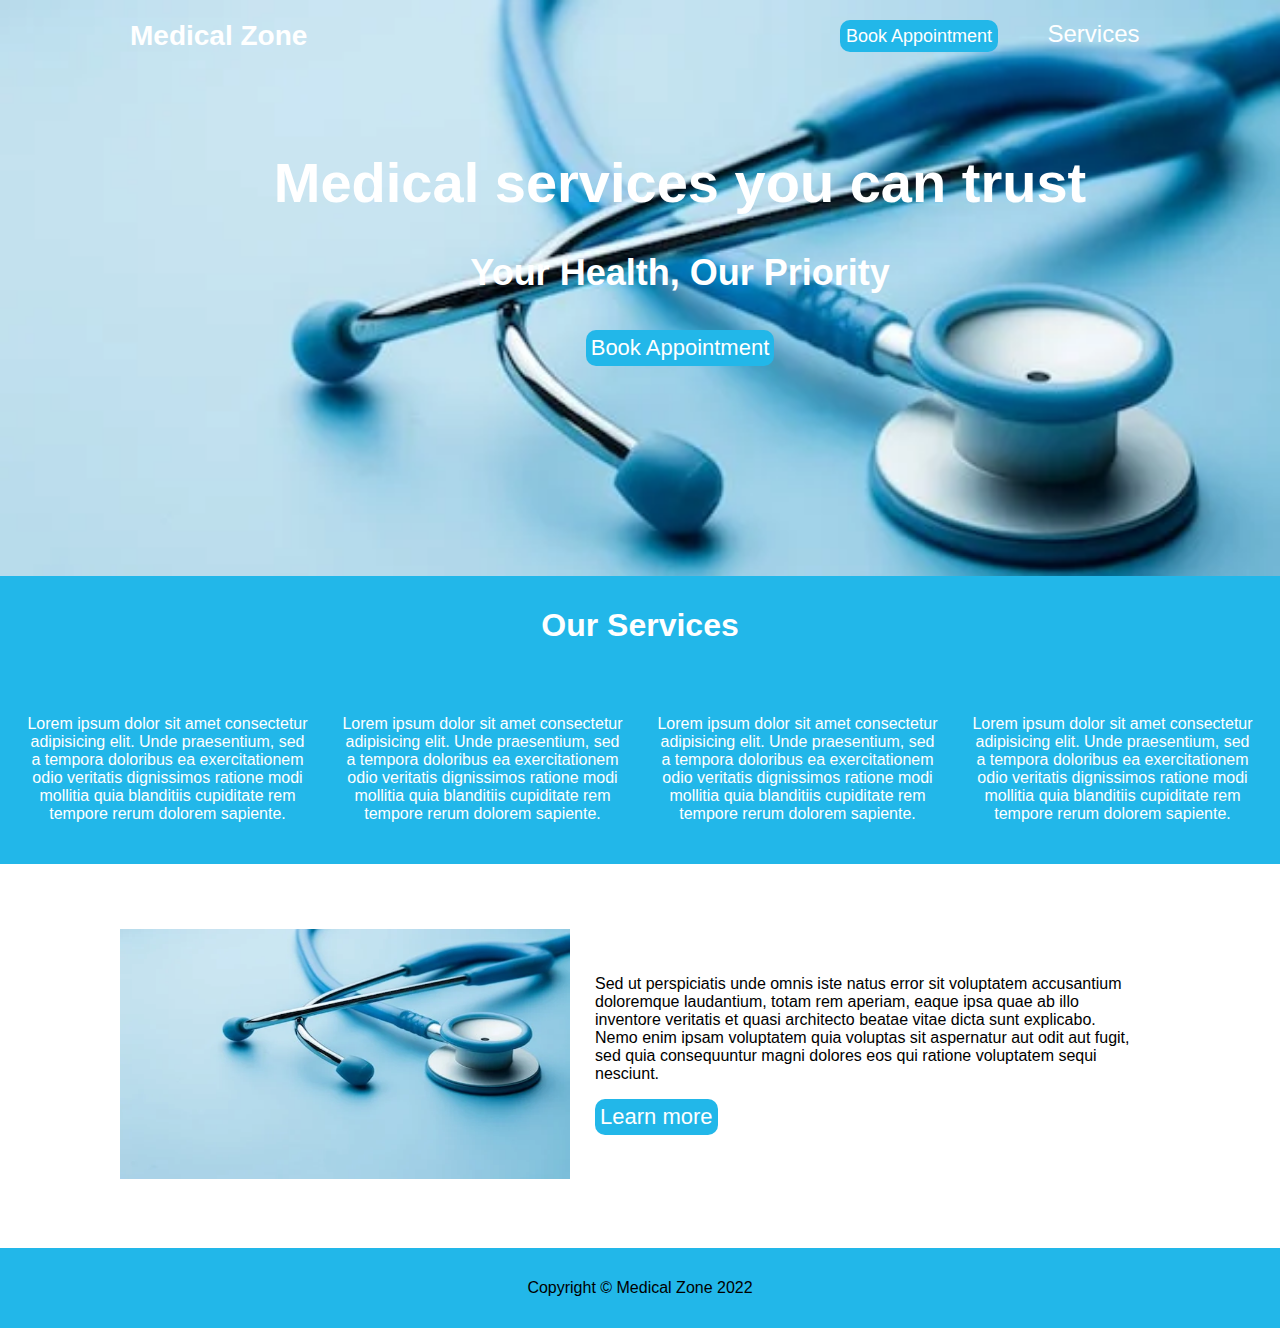
==== Medical Zone/index.html @ 302a518e "redesigned the ui" ====
<!DOCTYPE html>
<html lang="en">
<head>
    <meta charset="UTF-8">
    <meta http-equiv="X-UA-Compatible" content="IE=edge">
    <meta name="viewport" content="width=device-width, initial-scale=1.0">
    <link rel="stylesheet" href="./css/main.css">
    <link href="https://fonts.googleapis.com/css2?family=Overpass:wght@700&family=Poppins&display=swap" rel="stylesheet"><link rel="stylesheet" href="https://cdnjs.cloudflare.com/ajax/libs/font-awesome/6.1.1/css/all.min.css" integrity="sha512-KfkfwYDsLkIlwQp6LFnl8zNdLGxu9YAA1QvwINks4PhcElQSvqcyVLLD9aMhXd13uQjoXtEKNosOWaZqXgel0g==" crossorigin="anonymous" referrerpolicy="no-referrer" />
    <title>Medical Zone | Welcome</title>
</head>
<body>
    <div class="container">
        <nav class="navbar">
            <div class="header-logo"> <a href="">Medical Zone</a></div>
            <div class="header-link"> <button><a href="">Book Appointment</a></button></div>
            <div class="header-link"><a href="">Services</a></div>
        </nav>

        <div class="hero-section">
            <h1>Medical services you can trust</h1>
            <p>Your Health, Our Priority</p>
            <button>Book Appointment</button>
        </div>
    </div>

    <div class="services">
        <h1>Our Services</h1>
        <div class="service-container">
            <div id="stethoscope">
                <i class="fa fa-stethoscope fa-4x" aria-hidden="true"> </i>
                <p>Lorem ipsum dolor sit amet consectetur adipisicing elit. Unde praesentium, sed a tempora doloribus ea exercitationem odio veritatis dignissimos ratione modi mollitia quia blanditiis cupiditate rem tempore rerum dolorem sapiente.</p>
            </div>

            <div id="heartbeat">
                <i class="fa fa-heartbeat fa-4x" aria-hidden="true"></i>
                <p>Lorem ipsum dolor sit amet consectetur adipisicing elit. Unde praesentium, sed a tempora doloribus ea exercitationem odio veritatis dignissimos ratione modi mollitia quia blanditiis cupiditate rem tempore rerum dolorem sapiente.</p>
            </div>

            <div id="medkit">
                <i class="fa fa-medkit fa-4x" aria-hidden="true"></i>
                <p>Lorem ipsum dolor sit amet consectetur adipisicing elit. Unde praesentium, sed a tempora doloribus ea exercitationem odio veritatis dignissimos ratione modi mollitia quia blanditiis cupiditate rem tempore rerum dolorem sapiente.</p>
            </div>

            <div id="user"> 
                <i class="fa fa-user-md fa-4x" aria-hidden="true"></i>
                <p>Lorem ipsum dolor sit amet consectetur adipisicing elit. Unde praesentium, sed a tempora doloribus ea exercitationem odio veritatis dignissimos ratione modi mollitia quia blanditiis cupiditate rem tempore rerum dolorem sapiente.</p>
            </div>
        </div>
    </div>

    <div class="about">
        <div class="about-section">
            <div id="about-image">
                <img src="./images/cover.jpg" alt="image not available">
            </div>
            <div class="about-logo">
                <p>Sed ut perspiciatis unde omnis iste natus error sit voluptatem accusantium doloremque laudantium, totam rem aperiam, eaque ipsa quae ab illo inventore veritatis et quasi architecto beatae vitae dicta sunt explicabo. Nemo enim ipsam voluptatem quia voluptas sit aspernatur aut odit aut fugit, sed quia consequuntur magni dolores eos qui ratione voluptatem sequi nesciunt. </p>
                <button>Learn more</button>
            </div>
        </div>
    </div>

    <footer>
        <p>Copyright &#169; Medical Zone 2022</p>
    </footer>
</body>
</html>
---- Medical Zone/css/main.css ----
body{
    font-family: 'Roboto', sans-serif;
    margin:0;
    background-color: rgb(34, 183, 233);
}

.container{
    padding: 0 20px 150px 100px;
    margin:0;
    background-image: url("../images/cover.jpg");
    background-size:cover;
}

.navbar, .header-link, .header-logo{
    display:flex;
    flex-direction: row;
    padding:10px 5px 0 15px;
}

.header-logo{
    flex:2;
    font-weight: bold;
    font-size: 28px;
    text-align: left;
}

.header-link{
    flex:0.6;
    text-align:right;
    font-size: 24px;
}

.header-link button{
    background-color: rgb(34, 183, 233);
    border-radius: 10px;
    border-style: none;
    margin-left:15px;
    font-size: 18px;
}

.header-link button:hover{
    background-color: white;
}

.header-logo a, .header-link a{
    text-decoration: none;
    color:white;
}

/* Hero Section */
.hero-section{
    text-align: center;
    padding:60px;
}

.hero-section h1{
    font-size: 56px;
    color:white;
}

.hero-section p{
    font-size:36px;
    color:white;
    font-weight: bold;
}

.hero-section button{
    background-color: rgb(34, 183, 233);
    border-style: none;
    border-radius: 10px;
    font-size:22px;
    color:white;
    padding:5px;
}

.hero-section button:hover{
    background-color: white;
    color:rgb(34, 183, 233);
}

/* Services */
.services{
    padding:10px;
    color:white;
}
.services h1{
    text-align: center;
}

.service-container{
    display: flex;
}

#stethoscope i, #heartbeat i, #medkit i, #user i{
    text-align: center;
    padding-left:120px;
    margin: 10px;
    color:black;
}

#stethoscope p, #heartbeat p, #medkit p, #user p{
    text-align: center;
}

#stethoscope, #heartbeat, #medkit, #user{
    padding: 15px;
}

/* About Section */
.about-section{
    display: flex;
    background-color: white;
    padding: 35px 120px;
}

.about .about-section #about-image img{
    padding: 30px 0;
    width: 450px;
    height: 250px;
}

.about .about-section .about-logo{
    padding: 60px 25px;
    text-justify: newspaper;
}

.about-logo button{
    background-color: rgb(34, 183, 233);
    border-style: none;
    border-radius: 10px;
    font-size:22px;
    color:white;
    padding:5px;
}

.about-logo button:hover{
    background-color: black;
    color:rgb(34, 183, 233);
}

footer{
    padding:15px;
}

footer p{
    text-align: center;
}
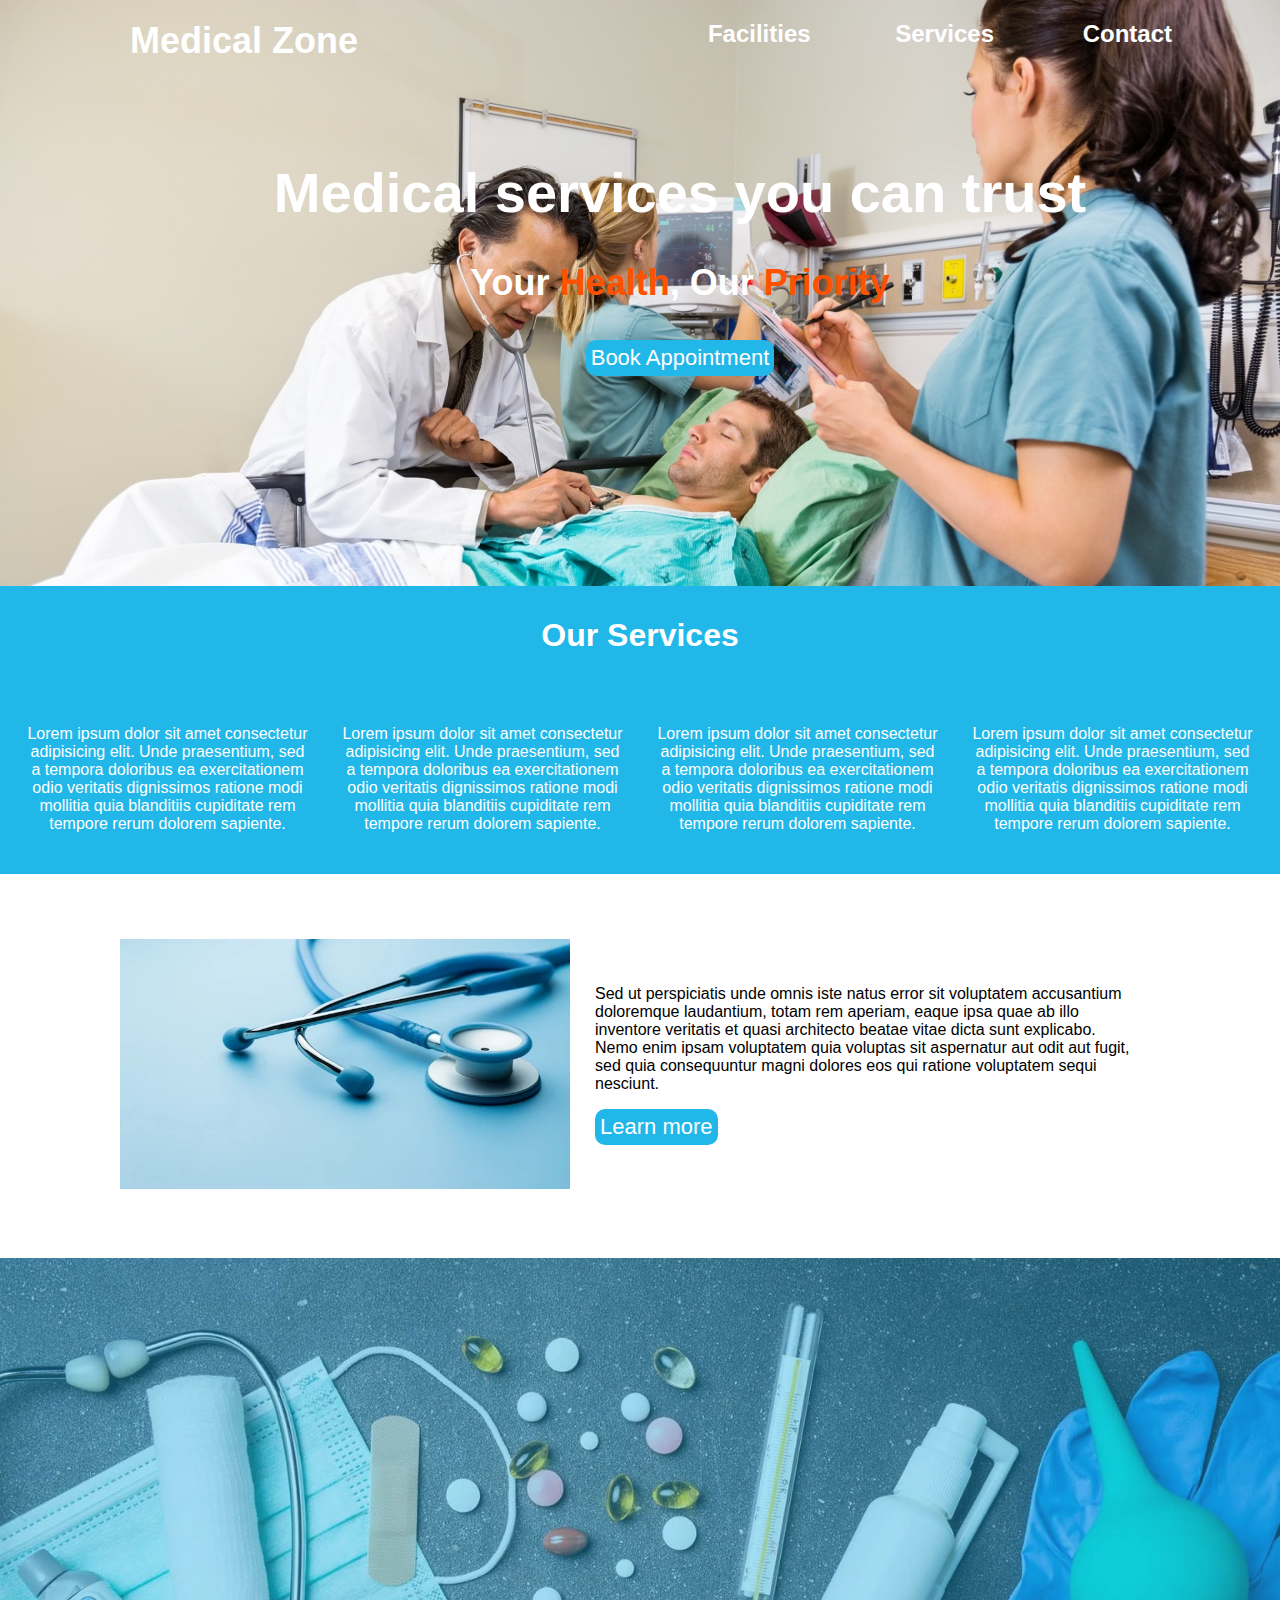
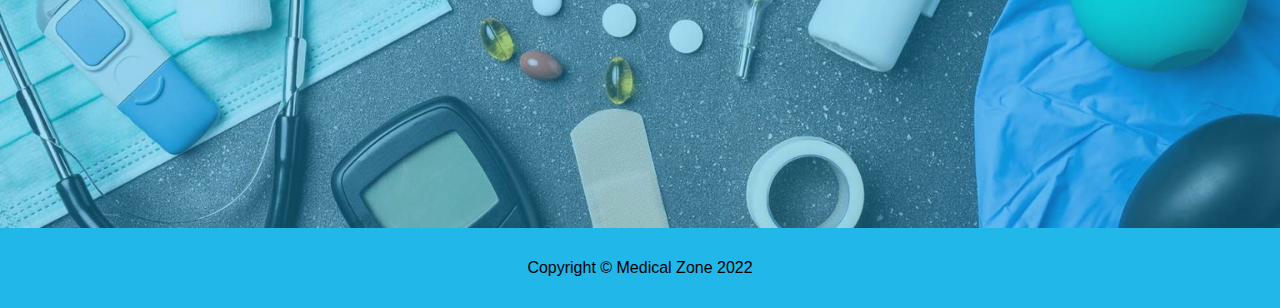
==== commit 4b5fc27a: "working on the appointment form" ====
--- a/Medical Zone/index.html
+++ b/Medical Zone/index.html
@@ -11,14 +11,15 @@
 <body>
     <div class="container">
         <nav class="navbar">
-            <div class="header-logo"> <a href="">Medical Zone</a></div>
-            <div class="header-link"> <button><a href="">Book Appointment</a></button></div>
+            <div class="header-logo"><a href="">Medical Zone</a></div>
+            <div class="header-link"><a href="">Facilities</a> </div>
             <div class="header-link"><a href="">Services</a></div>
+            <div class="header-link"><a href="">Contact</a></div>
         </nav>
 
         <div class="hero-section">
             <h1>Medical services you can trust</h1>
-            <p>Your Health, Our Priority</p>
+            <p>Your <span>Health</span>, Our <span>Priority</span></p>
             <button>Book Appointment</button>
         </div>
     </div>
@@ -60,6 +61,74 @@
         </div>
     </div>
 
+    <div class="app-form">
+        <!--<h1>Appointment</h1>
+        <hr>
+        <div class="form-container">
+            <form action="">
+                <div class="form-labels">
+                    <label for="fname">Full name:</label><br>
+                    <input type="text" id="fname" name="fname">
+                </div>
+                
+                <div class="form-labels">
+                    <label for="lname">Gender:</label><br>
+                    <select name="cars" id="gender">
+                        <option value="volvo">Select gender</option>
+                        <option value="saab">Female</option>
+                        <option value="mercedes">Male</option>
+                        <option value="audi">Prefer not to specify</option>
+                    </select>
+                </div>
+                
+                <div class="form-labels">
+                    <label for="">Mobile number:</label><br>
+                    <input type="text" id="mobile">
+                </div>
+                
+                <div class="form-labels">
+                    <label for="">Email address:</label><br>
+                    <input type="text" id="email">
+                </div>
+                
+                <div class="form-labels">
+                    <label for="">Date of birth:</label><br>
+                    <input type="date" id="date">
+                </div>
+                
+                <div class="form-labels">
+                    <label for="">Address Line 1:</label><br>
+                    <input type="text" id="address1">
+                </div>
+                
+                <div class="form-labels">
+                    <label for="">Address Line 2:</label><br>
+                    <input type="text" id="address2">
+                </div>
+                
+                <div class="form-labels">
+                    <label for="">Suburb</label><br>
+                    <select name="cars" id="suburbs">
+                        <option value="volvo">Select suburb</option>
+                        <option value="saab">Randburg</option>
+                        <option value="mercedes">Midrand</option>
+                        <option value="audi">Johannesburg</option>
+                        <option value="audi">Rosebank</option>
+                    </select>
+                </div>
+                
+                <div class="form-labels">
+                    <label for="">Appointment date:</label><br>
+                    <input type="date"><input type="time">
+                </div>
+                
+                <div class="form-button">
+                    <button type="submit">Submit</button>
+                </div>
+            </form>
+        </div>-->
+    </div>
+
     <footer>
         <p>Copyright &#169; Medical Zone 2022</p>
     </footer>
--- a/Medical Zone/css/main.css
+++ b/Medical Zone/css/main.css
@@ -7,7 +7,9 @@
 .container{
     padding: 0 20px 150px 100px;
     margin:0;
-    background-image: url("../images/cover.jpg");
+    /*background-color: grey;*/
+    background-image: url("../images/3.jpg");
+    /*background-image: linear-gradient(40deg,rgb(83, 83, 83), rgb(31, 33, 34));*/
     background-size:cover;
 }
 
@@ -20,7 +22,7 @@
 .header-logo{
     flex:2;
     font-weight: bold;
-    font-size: 28px;
+    font-size: 36px;
     text-align: left;
 }
 
@@ -28,23 +30,13 @@
     flex:0.6;
     text-align:right;
     font-size: 24px;
-}
-
-.header-link button{
-    background-color: rgb(34, 183, 233);
-    border-radius: 10px;
-    border-style: none;
-    margin-left:15px;
-    font-size: 18px;
-}
-
-.header-link button:hover{
-    background-color: white;
+    padding-right: 10px 2px 0 0;
 }
 
 .header-logo a, .header-link a{
     text-decoration: none;
-    color:white;
+    color: /*rgb(34, 183, 233);*/ white;
+    font-weight: bold;
 }
 
 /* Hero Section */
@@ -53,6 +45,9 @@
     padding:60px;
 }
 
+.hero-section span{
+    color: rgb(255, 81, 0);
+}
 .hero-section h1{
     font-size: 56px;
     color:white;
@@ -138,6 +133,55 @@
     color:rgb(34, 183, 233);
 }
 
+ /* Appointment Form */
+.app-form{
+    background-color: rgb(158, 156, 156);
+    padding: 20px 0 550px 0;
+    background-image: url(../images/tools\ 2.jpg);
+    background-size: cover;
+    opacity: 0.6;
+ }
+
+.app-form h1{
+    text-align: center;
+}
+
+.app-form hr{
+    width: 5%;
+    height:0px;
+    padding-top: 0;
+}
+
+.app-form .form-container{
+    background-color: aliceblue;
+    padding: 50px 250px 100px 250px;
+    margin: 20px 250px;
+    border: 5px;
+    border-radius: 10px;
+}
+
+.form-labels{
+    padding: 10px;
+}
+
+.form-labels label{
+    font-size: 18px;
+    padding: 0 180px;
+    /*padding: 10px 0 10px 0;*/
+}
+
+.form-labels 
+#fname, 
+#gender, 
+#mobile, 
+#email, 
+#address1, 
+#address2, 
+#suburbs{
+    padding-right: 80px;
+    font-size: 18px;
+}
+
 footer{
     padding:15px;
 }
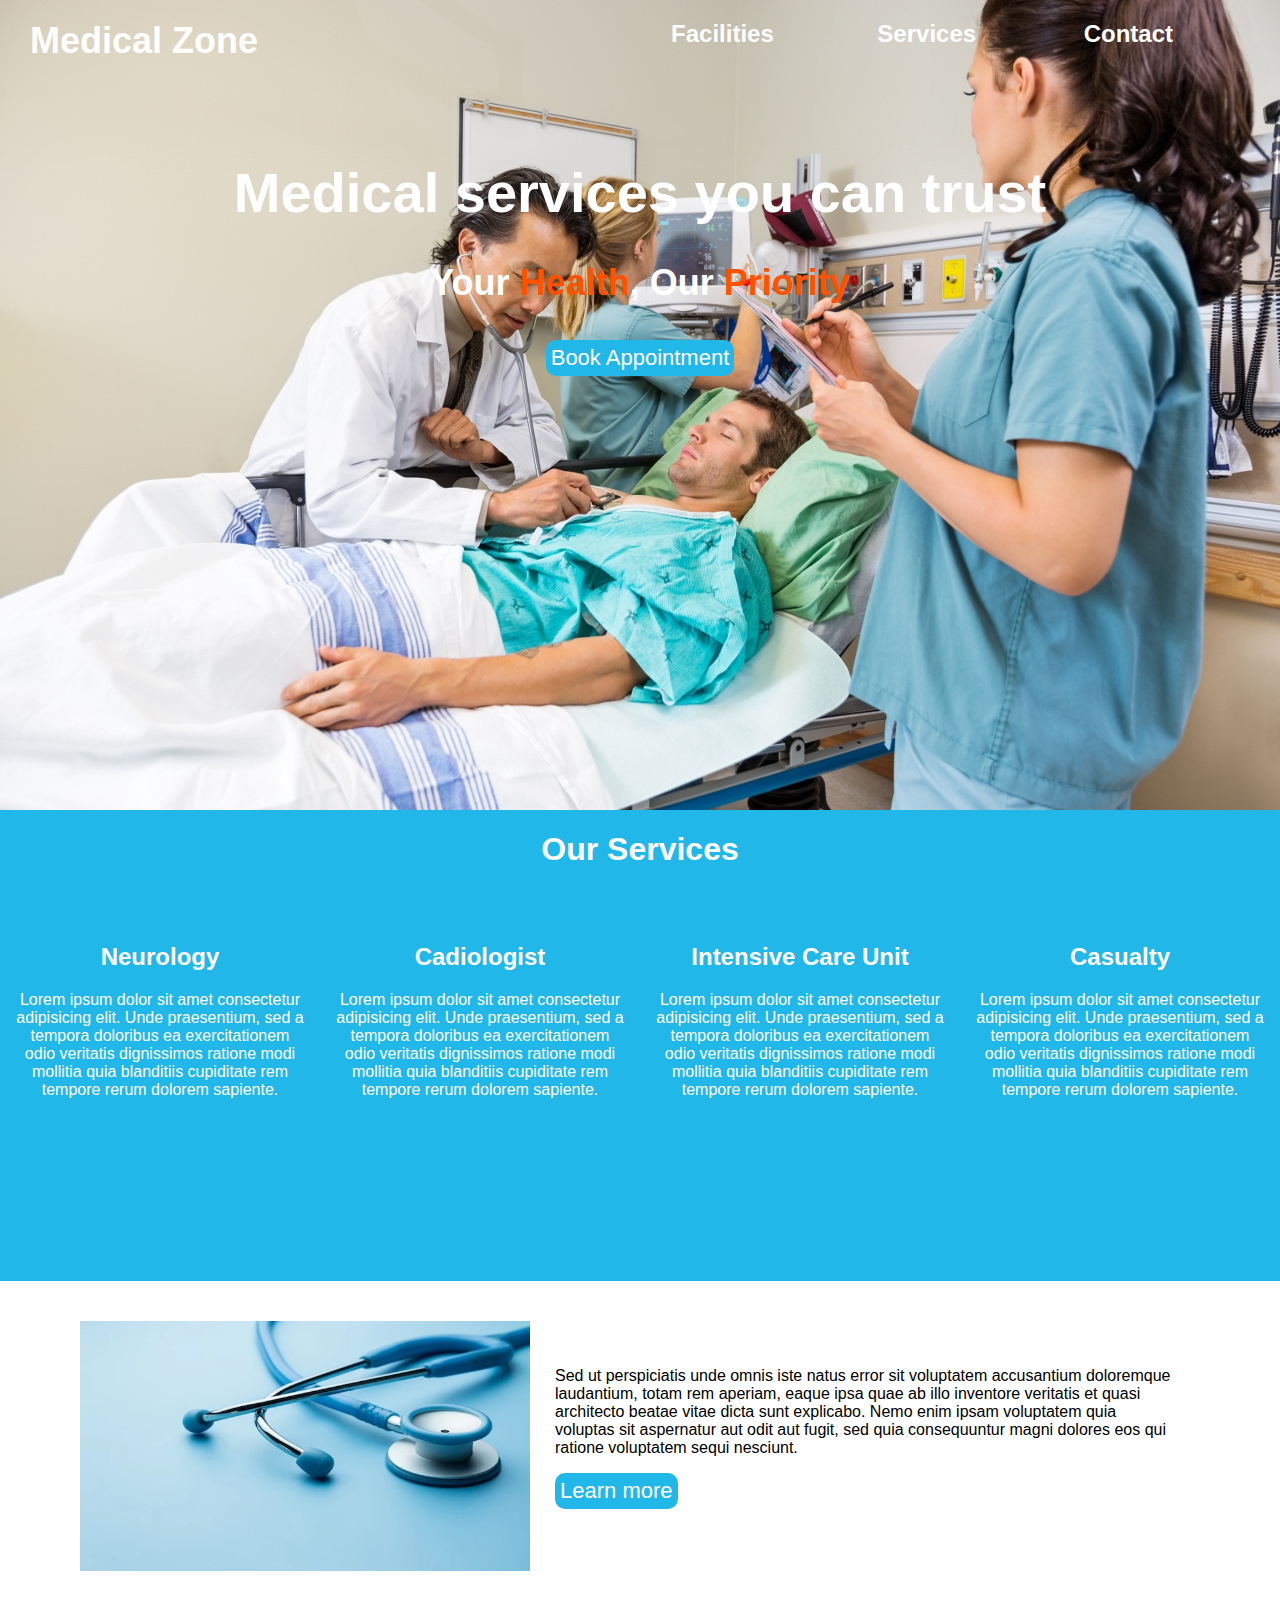
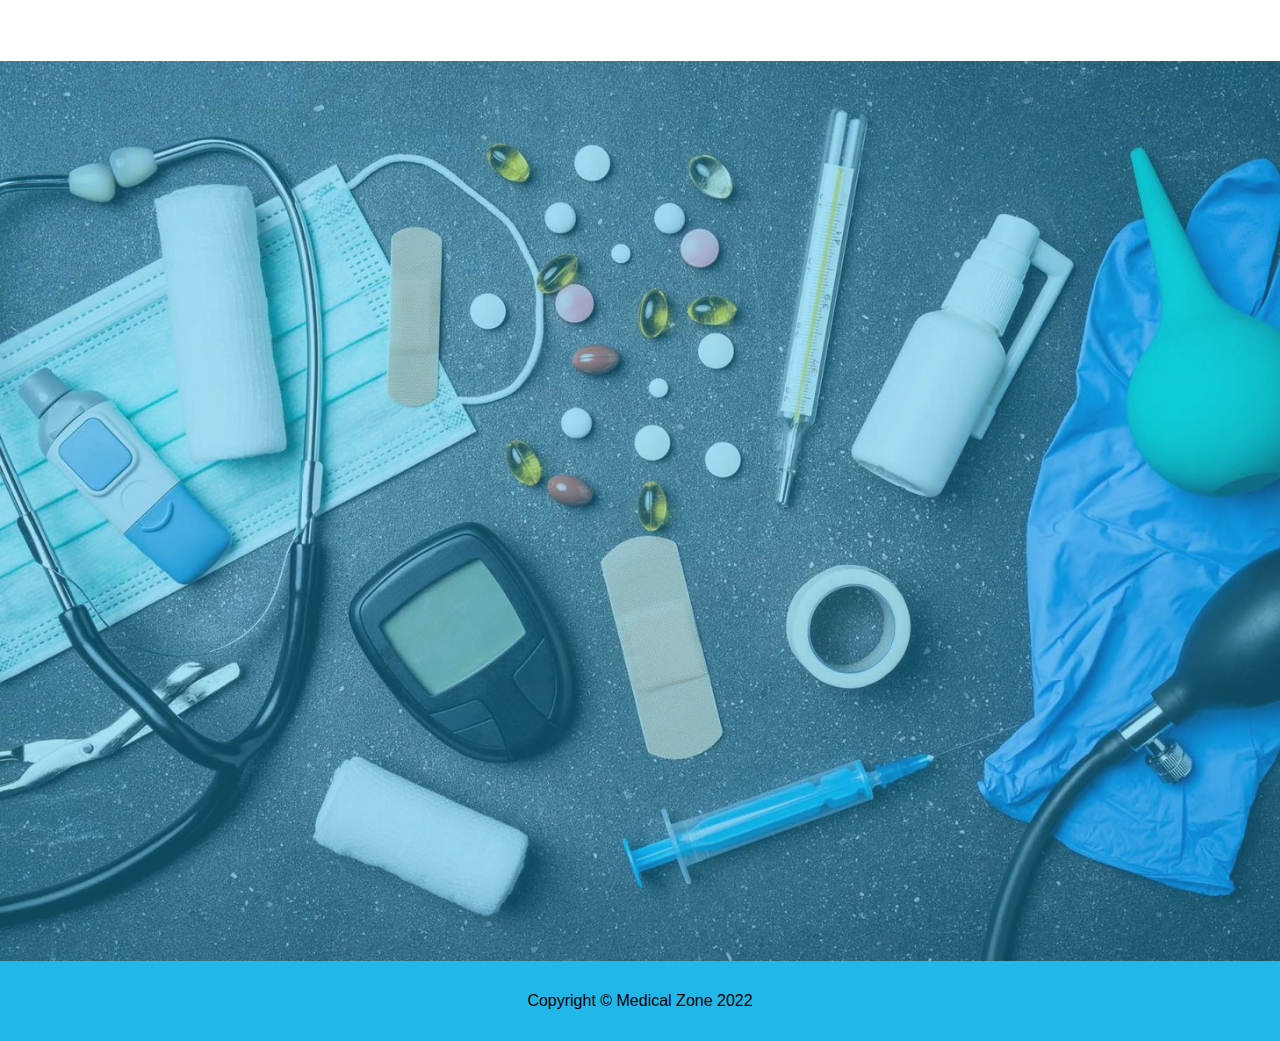
==== commit 1477877c: "worked on the layout" ====
--- a/Medical Zone/index.html
+++ b/Medical Zone/index.html
@@ -5,17 +5,32 @@
     <meta http-equiv="X-UA-Compatible" content="IE=edge">
     <meta name="viewport" content="width=device-width, initial-scale=1.0">
     <link rel="stylesheet" href="./css/main.css">
-    <link href="https://fonts.googleapis.com/css2?family=Overpass:wght@700&family=Poppins&display=swap" rel="stylesheet"><link rel="stylesheet" href="https://cdnjs.cloudflare.com/ajax/libs/font-awesome/6.1.1/css/all.min.css" integrity="sha512-KfkfwYDsLkIlwQp6LFnl8zNdLGxu9YAA1QvwINks4PhcElQSvqcyVLLD9aMhXd13uQjoXtEKNosOWaZqXgel0g==" crossorigin="anonymous" referrerpolicy="no-referrer" />
+    <link href="https://fonts.googleapis.com/css2?family=Overpass:wght@700&family=Poppins&display=swap" rel="stylesheet">
+    <link rel="stylesheet" href="https://cdnjs.cloudflare.com/ajax/libs/font-awesome/6.1.1/css/all.min.css" integrity="sha512-KfkfwYDsLkIlwQp6LFnl8zNdLGxu9YAA1QvwINks4PhcElQSvqcyVLLD9aMhXd13uQjoXtEKNosOWaZqXgel0g==" crossorigin="anonymous" referrerpolicy="no-referrer" />
     <title>Medical Zone | Welcome</title>
 </head>
 <body>
+    <!--<header>
+        <nav>
+            <div class="nav-links">
+                <ul>
+                    <a id="logo" href="index.html">Medical Zone</a>
+                    <li><a href="">Home</a></li>
+                    <li><a href="">About</a></li>
+                    <li><a href="">Facilities</a></li>
+                    <li><a href="">Contact</a></li>
+                </ul>
+            </div>
+        </nav>
+    </header> -->
+
     <div class="container">
         <nav class="navbar">
             <div class="header-logo"><a href="">Medical Zone</a></div>
             <div class="header-link"><a href="">Facilities</a> </div>
             <div class="header-link"><a href="">Services</a></div>
             <div class="header-link"><a href="">Contact</a></div>
-        </nav>
+        </nav> 
 
         <div class="hero-section">
             <h1>Medical services you can trust</h1>
@@ -29,21 +44,25 @@
         <div class="service-container">
             <div id="stethoscope">
                 <i class="fa fa-stethoscope fa-4x" aria-hidden="true"> </i>
+                <h2>Neurology</h2>
                 <p>Lorem ipsum dolor sit amet consectetur adipisicing elit. Unde praesentium, sed a tempora doloribus ea exercitationem odio veritatis dignissimos ratione modi mollitia quia blanditiis cupiditate rem tempore rerum dolorem sapiente.</p>
             </div>
 
             <div id="heartbeat">
                 <i class="fa fa-heartbeat fa-4x" aria-hidden="true"></i>
+                <h2>Cadiologist</h2>
                 <p>Lorem ipsum dolor sit amet consectetur adipisicing elit. Unde praesentium, sed a tempora doloribus ea exercitationem odio veritatis dignissimos ratione modi mollitia quia blanditiis cupiditate rem tempore rerum dolorem sapiente.</p>
             </div>
 
             <div id="medkit">
                 <i class="fa fa-medkit fa-4x" aria-hidden="true"></i>
+                <h2>Intensive Care Unit</h2>
                 <p>Lorem ipsum dolor sit amet consectetur adipisicing elit. Unde praesentium, sed a tempora doloribus ea exercitationem odio veritatis dignissimos ratione modi mollitia quia blanditiis cupiditate rem tempore rerum dolorem sapiente.</p>
             </div>
 
             <div id="user"> 
                 <i class="fa fa-user-md fa-4x" aria-hidden="true"></i>
+                <h2>Casualty</h2>
                 <p>Lorem ipsum dolor sit amet consectetur adipisicing elit. Unde praesentium, sed a tempora doloribus ea exercitationem odio veritatis dignissimos ratione modi mollitia quia blanditiis cupiditate rem tempore rerum dolorem sapiente.</p>
             </div>
         </div>
--- a/Medical Zone/css/main.css
+++ b/Medical Zone/css/main.css
@@ -1,13 +1,42 @@
 body{
     font-family: 'Roboto', sans-serif;
     margin:0;
+    padding:0;
     background-color: rgb(34, 183, 233);
 }
-
+/*
+header{
+    min-height: 90vh;
+    width: 100%;
+    background-image: linear-gradient(rgba(4, 9, 30, 0.7), rgba(4, 9, 30, 0.7)), url(../images/cover.jpg);
+    background-position: center;
+    background-size: cover;
+    position: relative;
+}
+
+.nav-links #logo{
+    display: flex;
+    justify-content: space-between;
+    align-items: center;
+    padding: 20px;
+}
+
+.nav-links a{
+    flex: 1;
+    text-align: right;
+}
+
+.nav-links ul li{
+    list-style: none;
+    display: inline-block;
+    position: relative;
+}
+*/
 .container{
-    padding: 0 20px 150px 100px;
+    min-height: 90vh;
+    /*padding: 0 20px 150px 100px;*/
     margin:0;
-    /*background-color: grey;*/
+    background-color: grey;
     background-image: url("../images/3.jpg");
     /*background-image: linear-gradient(40deg,rgb(83, 83, 83), rgb(31, 33, 34));*/
     background-size:cover;
@@ -75,9 +104,12 @@
 
 /* Services */
 .services{
-    padding:10px;
-    color:white;
-}
+    min-height: 50vh;
+    min-width: 100%;
+    /*padding:10px;*/
+    color:white;
+}
+
 .services h1{
     text-align: center;
 }
@@ -88,9 +120,13 @@
 
 #stethoscope i, #heartbeat i, #medkit i, #user i{
     text-align: center;
-    padding-left:120px;
+    padding-left:110px;
     margin: 10px;
     color:black;
+}
+
+#stethoscope h2, #heartbeat h2, #medkit h2, #user h2{
+    text-align: center;
 }
 
 #stethoscope p, #heartbeat p, #medkit p, #user p{
@@ -105,7 +141,9 @@
 .about-section{
     display: flex;
     background-color: white;
-    padding: 35px 120px;
+    min-height: 40vh;
+    padding: 10px 80px 10px 80px;
+    /*padding: 35px 120px;*/
 }
 
 .about .about-section #about-image img{
@@ -135,8 +173,9 @@
 
  /* Appointment Form */
 .app-form{
+    min-height: 100vh;
     background-color: rgb(158, 156, 156);
-    padding: 20px 0 550px 0;
+    /*padding: 20px 0 550px 0;*/
     background-image: url(../images/tools\ 2.jpg);
     background-size: cover;
     opacity: 0.6;
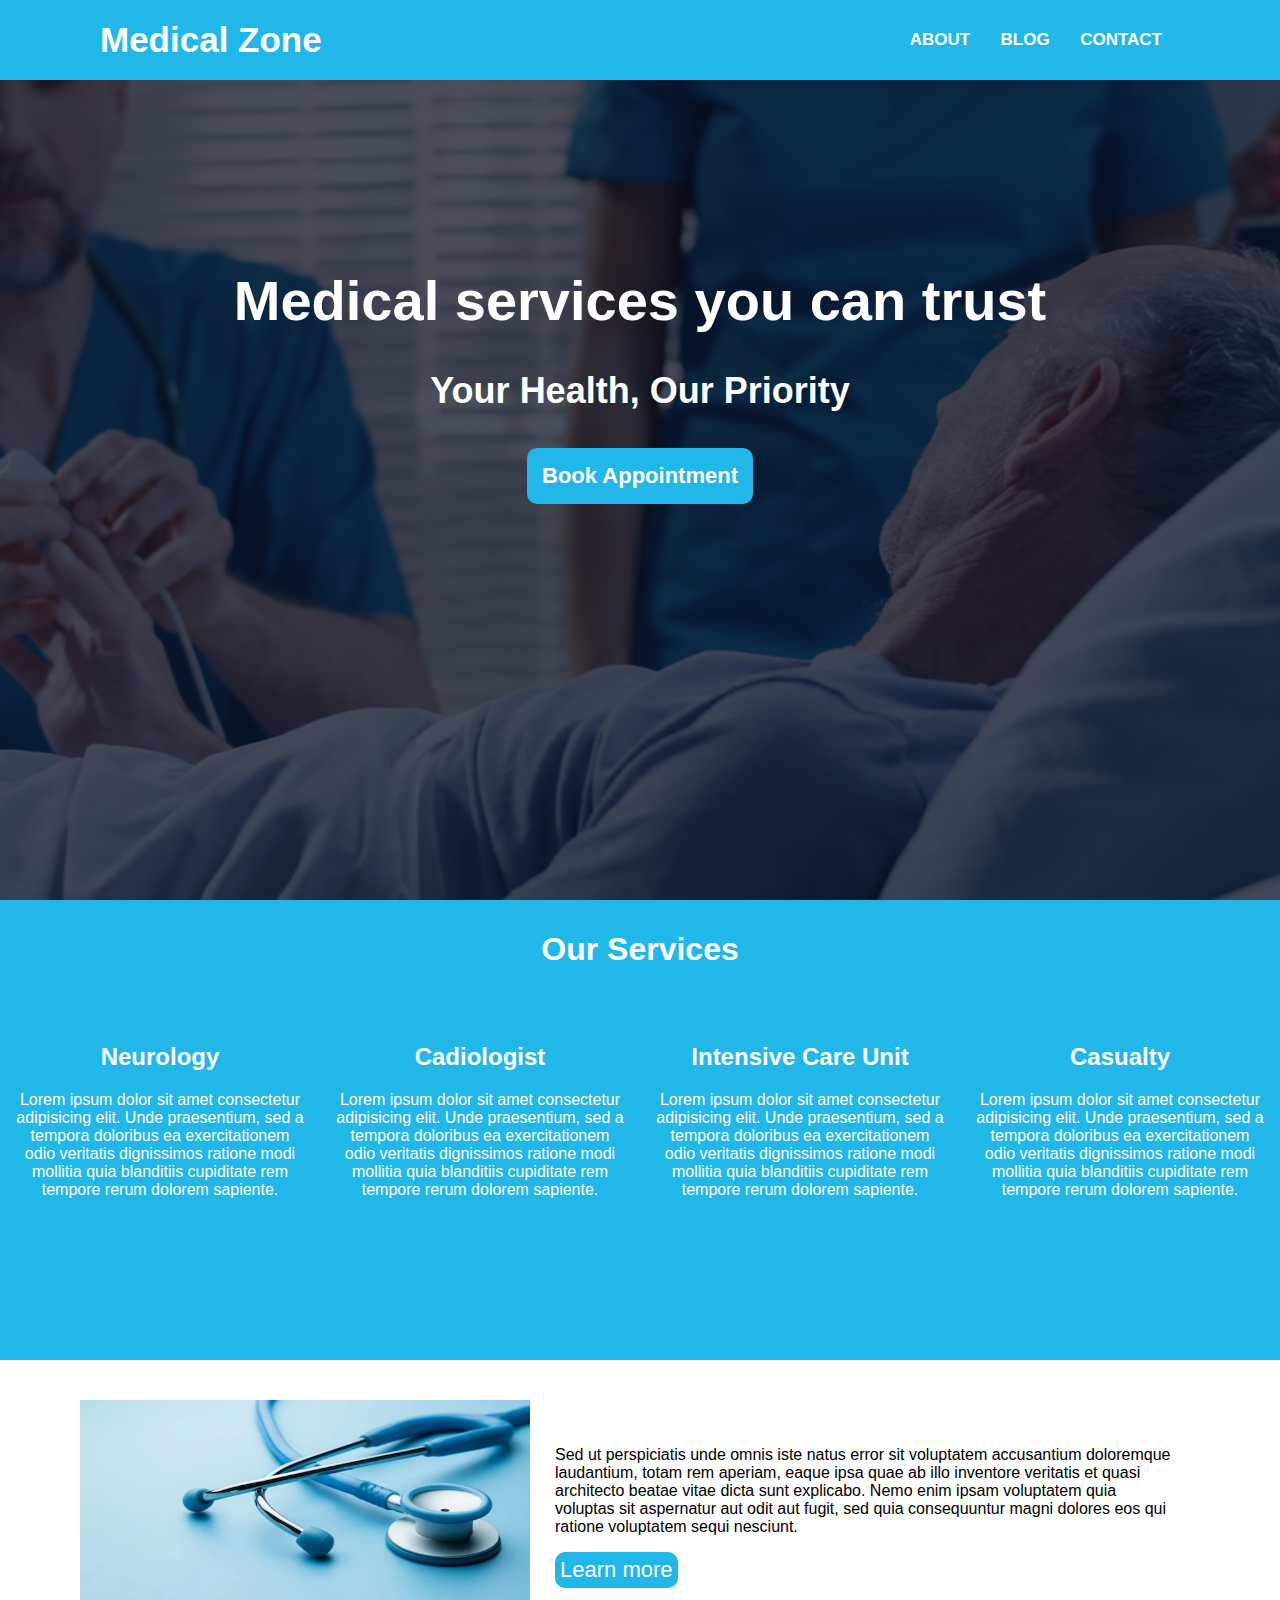
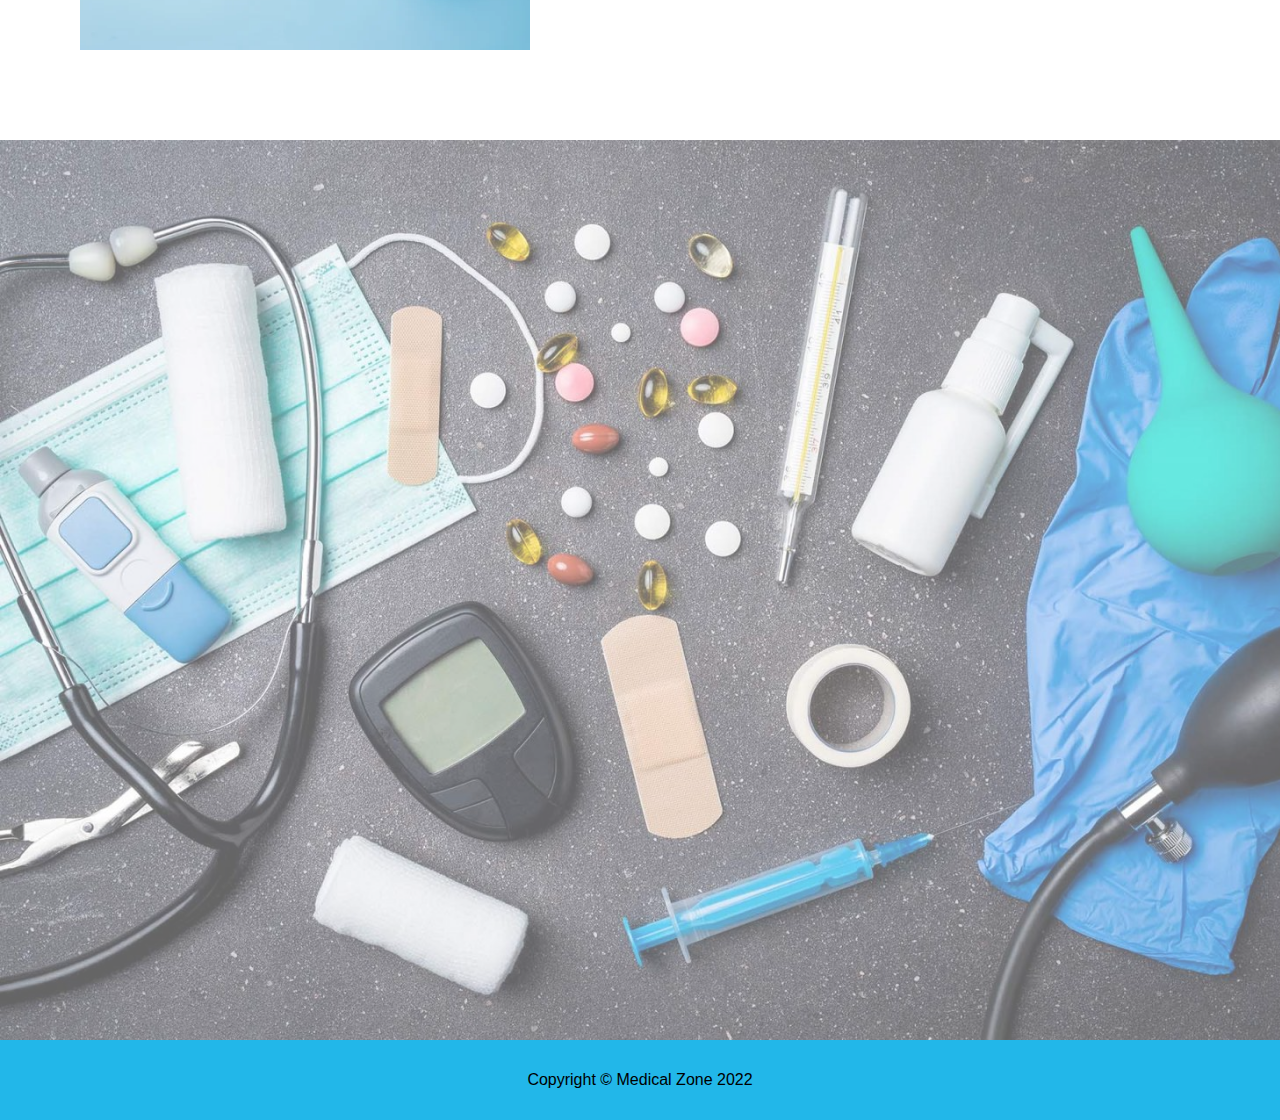
==== commit 43ae06f8: "changed the nav bar and hero section" ====
--- a/Medical Zone/index.html
+++ b/Medical Zone/index.html
@@ -10,20 +10,23 @@
     <title>Medical Zone | Welcome</title>
 </head>
 <body>
-    <!--<header>
+    <div class="container">
         <nav>
-            <div class="nav-links">
-                <ul>
-                    <a id="logo" href="index.html">Medical Zone</a>
-                    <li><a href="">Home</a></li>
-                    <li><a href="">About</a></li>
-                    <li><a href="">Facilities</a></li>
-                    <li><a href="">Contact</a></li>
-                </ul>
-            </div>
+            <label class="logo">Medical Zone</label>
+            <ul>
+                <li><a href="">About</a></li>
+                <li><a href="">Blog</a></li>
+                <li><a href="">Contact</a></li>
+            </ul>
         </nav>
-    </header> -->
 
+        <div class="hero-section">
+            <h1>Medical services you can trust</h1>
+            <p>Your <span>Health</span>, Our <span>Priority</span></p>
+            <button>Book Appointment</button>
+        </div>
+    </div>   
+<!--
     <div class="container">
         <nav class="navbar">
             <div class="header-logo"><a href="">Medical Zone</a></div>
@@ -38,7 +41,7 @@
             <button>Book Appointment</button>
         </div>
     </div>
-
+-->
     <div class="services">
         <h1>Our Services</h1>
         <div class="service-container">
--- a/Medical Zone/css/main.css
+++ b/Medical Zone/css/main.css
@@ -2,81 +2,65 @@
     font-family: 'Roboto', sans-serif;
     margin:0;
     padding:0;
-    background-color: rgb(34, 183, 233);
-}
-/*
-header{
-    min-height: 90vh;
+    list-style: none;
+    box-sizing: border-box;
+}
+
+nav{
+    background-color: rgb(34, 183, 233);
+    height: 80px;
     width: 100%;
-    background-image: linear-gradient(rgba(4, 9, 30, 0.7), rgba(4, 9, 30, 0.7)), url(../images/cover.jpg);
+}
+
+label.logo{
+    color: white;
+    font-size: 35px;
+    line-height: 80px;
+    padding: 0 100px;
+    font-weight: bold;
+}
+
+nav ul{
+    float: right;
+    margin-right: 20px;
+    line-height: 80px;
+    margin: 0 5px;
+    padding-right: 100px;
+}
+
+nav ul li a{
+    color: white;
+    font-size: 17px;
+    text-transform: uppercase;
+    padding: 7px 13px;
+    text-decoration: none;
+    font-weight: bold;
+}
+
+nav ul li{
+    display: inline-block
+}
+
+.container{
+    min-height: 100vh;
+    width: 100%;
+    background-image: linear-gradient(rgba(4, 9, 30, 0.7), rgba(4, 9, 30, 0.7)), url("../images/2.png");
     background-position: center;
     background-size: cover;
     position: relative;
-}
-
-.nav-links #logo{
-    display: flex;
-    justify-content: space-between;
-    align-items: center;
-    padding: 20px;
-}
-
-.nav-links a{
-    flex: 1;
-    text-align: right;
-}
-
-.nav-links ul li{
-    list-style: none;
-    display: inline-block;
-    position: relative;
-}
-*/
-.container{
-    min-height: 90vh;
-    /*padding: 0 20px 150px 100px;*/
-    margin:0;
-    background-color: grey;
-    background-image: url("../images/3.jpg");
-    /*background-image: linear-gradient(40deg,rgb(83, 83, 83), rgb(31, 33, 34));*/
-    background-size:cover;
-}
-
-.navbar, .header-link, .header-logo{
-    display:flex;
-    flex-direction: row;
-    padding:10px 5px 0 15px;
-}
-
-.header-logo{
-    flex:2;
-    font-weight: bold;
-    font-size: 36px;
-    text-align: left;
-}
-
-.header-link{
-    flex:0.6;
-    text-align:right;
-    font-size: 24px;
-    padding-right: 10px 2px 0 0;
-}
-
-.header-logo a, .header-link a{
-    text-decoration: none;
-    color: /*rgb(34, 183, 233);*/ white;
-    font-weight: bold;
+    background-size: cover;
+    height: calc(100vh - 90px);
 }
 
 /* Hero Section */
 .hero-section{
     text-align: center;
-    padding:60px;
-}
-
+    padding:150px;
+}
+/*
 .hero-section span{
     color: rgb(255, 81, 0);
-}
+}*/
 .hero-section h1{
     font-size: 56px;
     color:white;
@@ -94,7 +78,8 @@
     border-radius: 10px;
     font-size:22px;
     color:white;
-    padding:5px;
+    padding:15px;
+    font-weight: bold;
 }
 
 .hero-section button:hover{
@@ -106,8 +91,9 @@
 .services{
     min-height: 50vh;
     min-width: 100%;
-    /*padding:10px;*/
-    color:white;
+    padding-top:10px;
+    color:white;
+    background-color: rgb(34, 183, 233);
 }
 
 .services h1{
@@ -223,6 +209,7 @@
 
 footer{
     padding:15px;
+    background-color: rgb(34, 183, 233);
 }
 
 footer p{
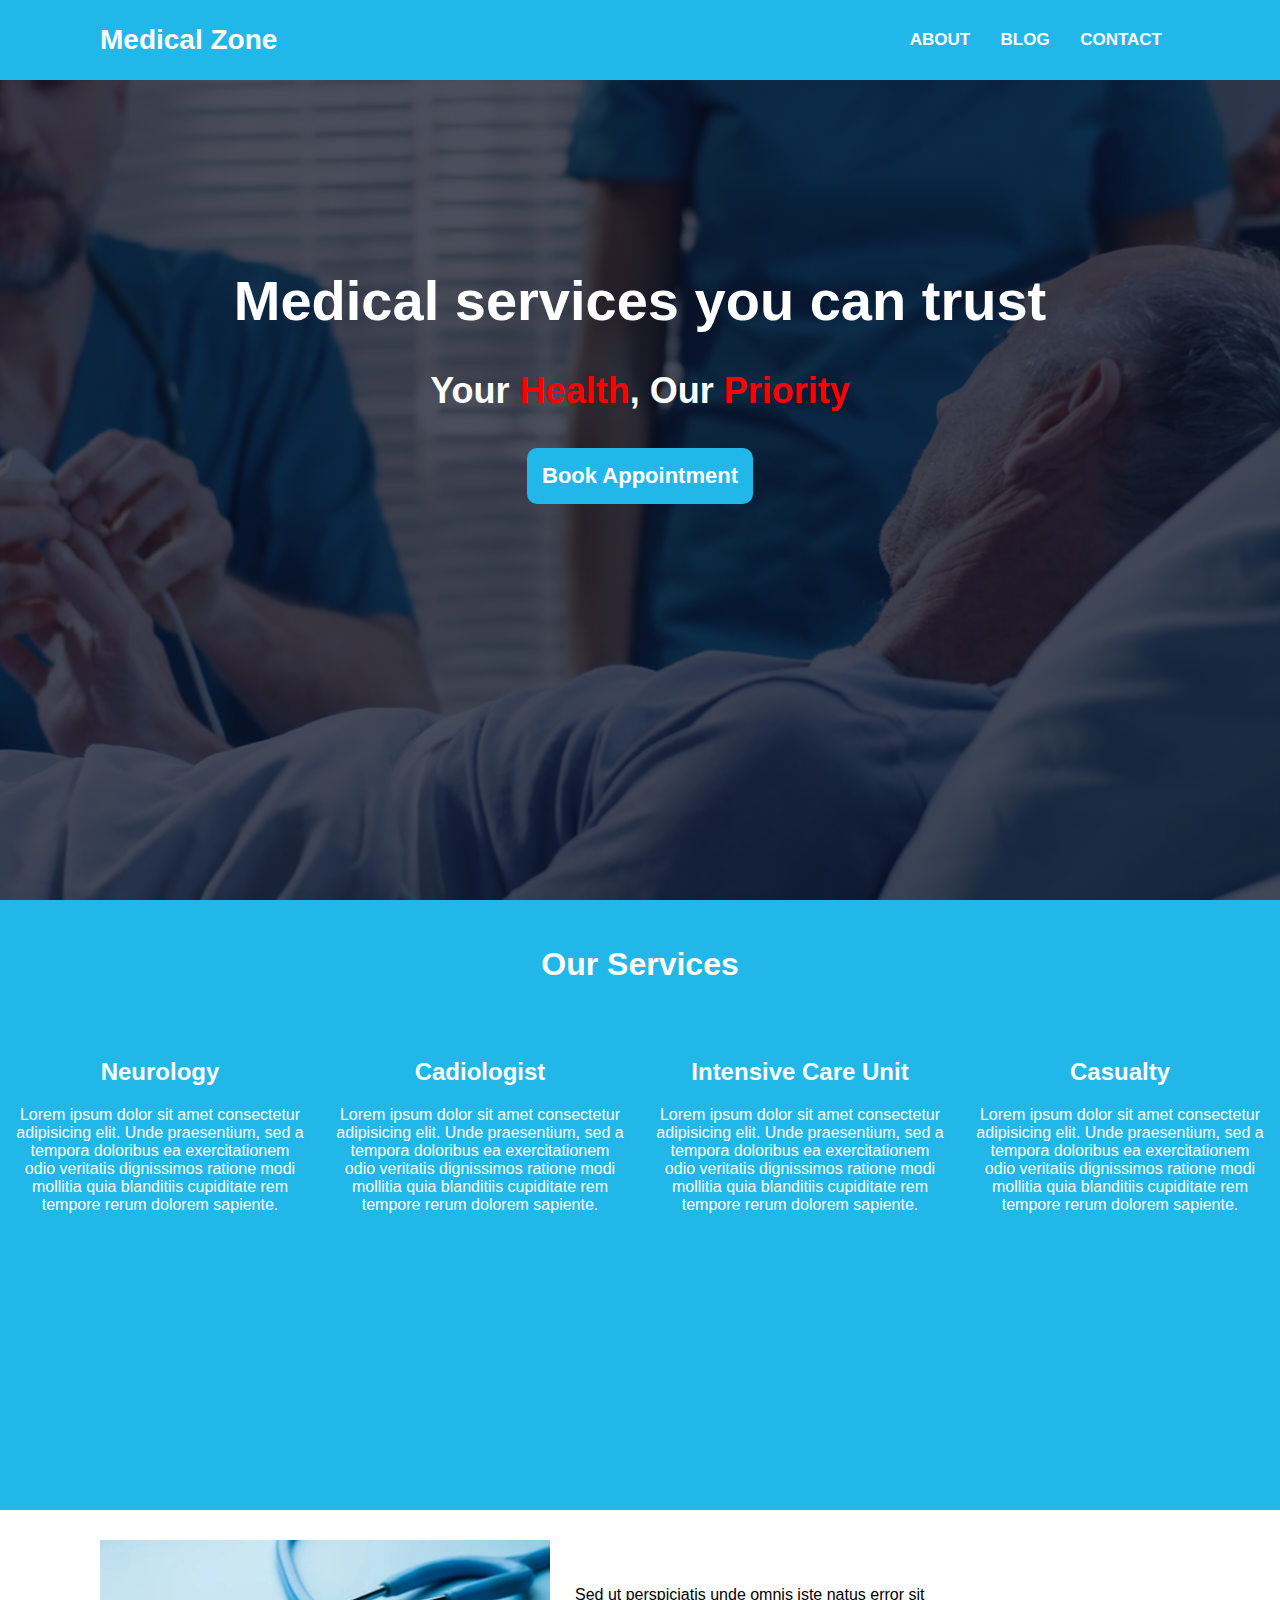
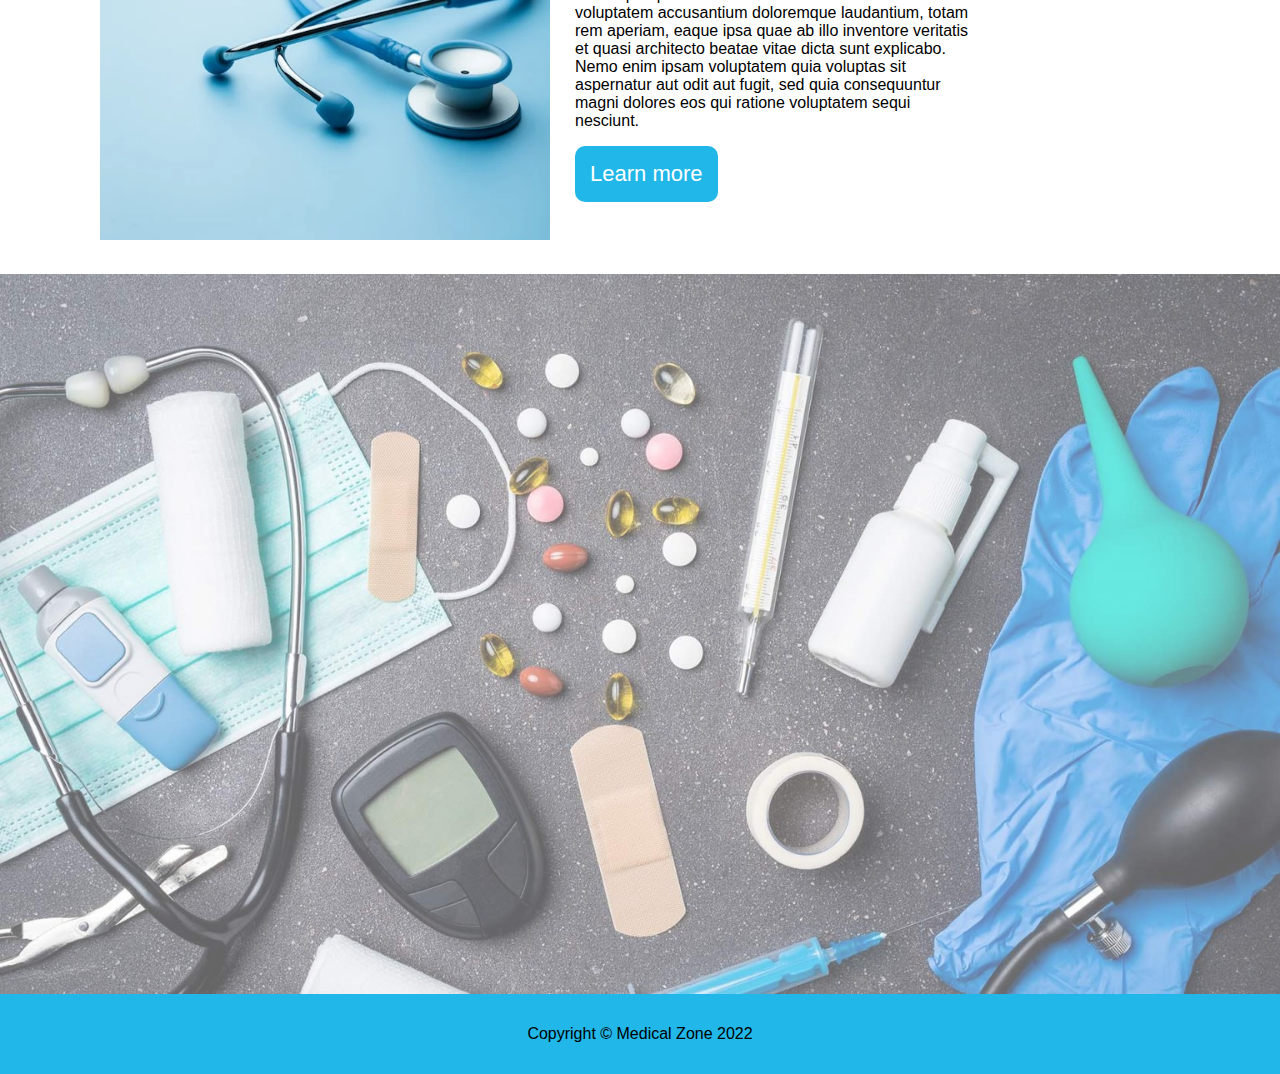
==== commit 90dabaab: "made a few chsnges" ====
--- a/Medical Zone/index.html
+++ b/Medical Zone/index.html
@@ -12,11 +12,11 @@
 <body>
     <div class="container">
         <nav>
-            <label class="logo">Medical Zone</label>
+            <label class="logo"><a href="index.html">Medical Zone</a></label>
             <ul>
-                <li><a href="">About</a></li>
-                <li><a href="">Blog</a></li>
-                <li><a href="">Contact</a></li>
+                <li><a href="#">About</a></li>
+                <li><a href="#">Blog</a></li>
+                <li><a href="#">Contact</a></li>
             </ul>
         </nav>
 
@@ -26,22 +26,7 @@
             <button>Book Appointment</button>
         </div>
     </div>   
-<!--
-    <div class="container">
-        <nav class="navbar">
-            <div class="header-logo"><a href="">Medical Zone</a></div>
-            <div class="header-link"><a href="">Facilities</a> </div>
-            <div class="header-link"><a href="">Services</a></div>
-            <div class="header-link"><a href="">Contact</a></div>
-        </nav> 
 
-        <div class="hero-section">
-            <h1>Medical services you can trust</h1>
-            <p>Your <span>Health</span>, Our <span>Priority</span></p>
-            <button>Book Appointment</button>
-        </div>
-    </div>
--->
     <div class="services">
         <h1>Our Services</h1>
         <div class="service-container">
@@ -84,71 +69,7 @@
     </div>
 
     <div class="app-form">
-        <!--<h1>Appointment</h1>
-        <hr>
-        <div class="form-container">
-            <form action="">
-                <div class="form-labels">
-                    <label for="fname">Full name:</label><br>
-                    <input type="text" id="fname" name="fname">
-                </div>
-                
-                <div class="form-labels">
-                    <label for="lname">Gender:</label><br>
-                    <select name="cars" id="gender">
-                        <option value="volvo">Select gender</option>
-                        <option value="saab">Female</option>
-                        <option value="mercedes">Male</option>
-                        <option value="audi">Prefer not to specify</option>
-                    </select>
-                </div>
-                
-                <div class="form-labels">
-                    <label for="">Mobile number:</label><br>
-                    <input type="text" id="mobile">
-                </div>
-                
-                <div class="form-labels">
-                    <label for="">Email address:</label><br>
-                    <input type="text" id="email">
-                </div>
-                
-                <div class="form-labels">
-                    <label for="">Date of birth:</label><br>
-                    <input type="date" id="date">
-                </div>
-                
-                <div class="form-labels">
-                    <label for="">Address Line 1:</label><br>
-                    <input type="text" id="address1">
-                </div>
-                
-                <div class="form-labels">
-                    <label for="">Address Line 2:</label><br>
-                    <input type="text" id="address2">
-                </div>
-                
-                <div class="form-labels">
-                    <label for="">Suburb</label><br>
-                    <select name="cars" id="suburbs">
-                        <option value="volvo">Select suburb</option>
-                        <option value="saab">Randburg</option>
-                        <option value="mercedes">Midrand</option>
-                        <option value="audi">Johannesburg</option>
-                        <option value="audi">Rosebank</option>
-                    </select>
-                </div>
-                
-                <div class="form-labels">
-                    <label for="">Appointment date:</label><br>
-                    <input type="date"><input type="time">
-                </div>
-                
-                <div class="form-button">
-                    <button type="submit">Submit</button>
-                </div>
-            </form>
-        </div>-->
+        
     </div>
 
     <footer>
--- a/Medical Zone/css/main.css
+++ b/Medical Zone/css/main.css
@@ -12,12 +12,13 @@
     width: 100%;
 }
 
-label.logo{
+label.logo a{
     color: white;
-    font-size: 35px;
+    font-size: 28px;
     line-height: 80px;
     padding: 0 100px;
     font-weight: bold;
+    text-decoration: none;
 }
 
 nav ul{
@@ -57,10 +58,11 @@
     text-align: center;
     padding:150px;
 }
-/*
+
 .hero-section span{
-    color: rgb(255, 81, 0);
-}*/
+    color: rgb(255, 0, 0);
+}
+
 .hero-section h1{
     font-size: 56px;
     color:white;
@@ -89,9 +91,8 @@
 
 /* Services */
 .services{
-    min-height: 50vh;
-    min-width: 100%;
-    padding-top:10px;
+    min-height: 65vh;
+    padding-top:25px;
     color:white;
     background-color: rgb(34, 183, 233);
 }
@@ -104,22 +105,34 @@
     display: flex;
 }
 
-#stethoscope i, #heartbeat i, #medkit i, #user i{
+#stethoscope i, 
+#heartbeat i, 
+#medkit i, 
+#user i{
     text-align: center;
     padding-left:110px;
     margin: 10px;
     color:black;
 }
 
-#stethoscope h2, #heartbeat h2, #medkit h2, #user h2{
-    text-align: center;
-}
-
-#stethoscope p, #heartbeat p, #medkit p, #user p{
-    text-align: center;
-}
-
-#stethoscope, #heartbeat, #medkit, #user{
+#stethoscope h2, 
+#heartbeat h2, 
+#medkit h2, 
+#user h2{
+    text-align: center;
+}
+
+#stethoscope p, 
+#heartbeat p, 
+#medkit p, 
+#user p{
+    text-align: center;
+}
+
+#stethoscope, 
+#heartbeat, 
+#medkit, 
+#user{
     padding: 15px;
 }
 
@@ -128,14 +141,14 @@
     display: flex;
     background-color: white;
     min-height: 40vh;
-    padding: 10px 80px 10px 80px;
-    /*padding: 35px 120px;*/
+    padding: 0 100px;
+    width:70%;
 }
 
 .about .about-section #about-image img{
     padding: 30px 0;
     width: 450px;
-    height: 250px;
+    height: 300px;
 }
 
 .about .about-section .about-logo{
@@ -149,19 +162,18 @@
     border-radius: 10px;
     font-size:22px;
     color:white;
-    padding:5px;
+    padding:15px;
 }
 
 .about-logo button:hover{
-    background-color: black;
+    background-color: white;
     color:rgb(34, 183, 233);
 }
 
  /* Appointment Form */
 .app-form{
-    min-height: 100vh;
+    min-height: 80vh;
     background-color: rgb(158, 156, 156);
-    /*padding: 20px 0 550px 0;*/
     background-image: url(../images/tools\ 2.jpg);
     background-size: cover;
     opacity: 0.6;
@@ -192,7 +204,7 @@
 .form-labels label{
     font-size: 18px;
     padding: 0 180px;
-    /*padding: 10px 0 10px 0;*/
+    padding: 10px 0 10px 0;
 }
 
 .form-labels 
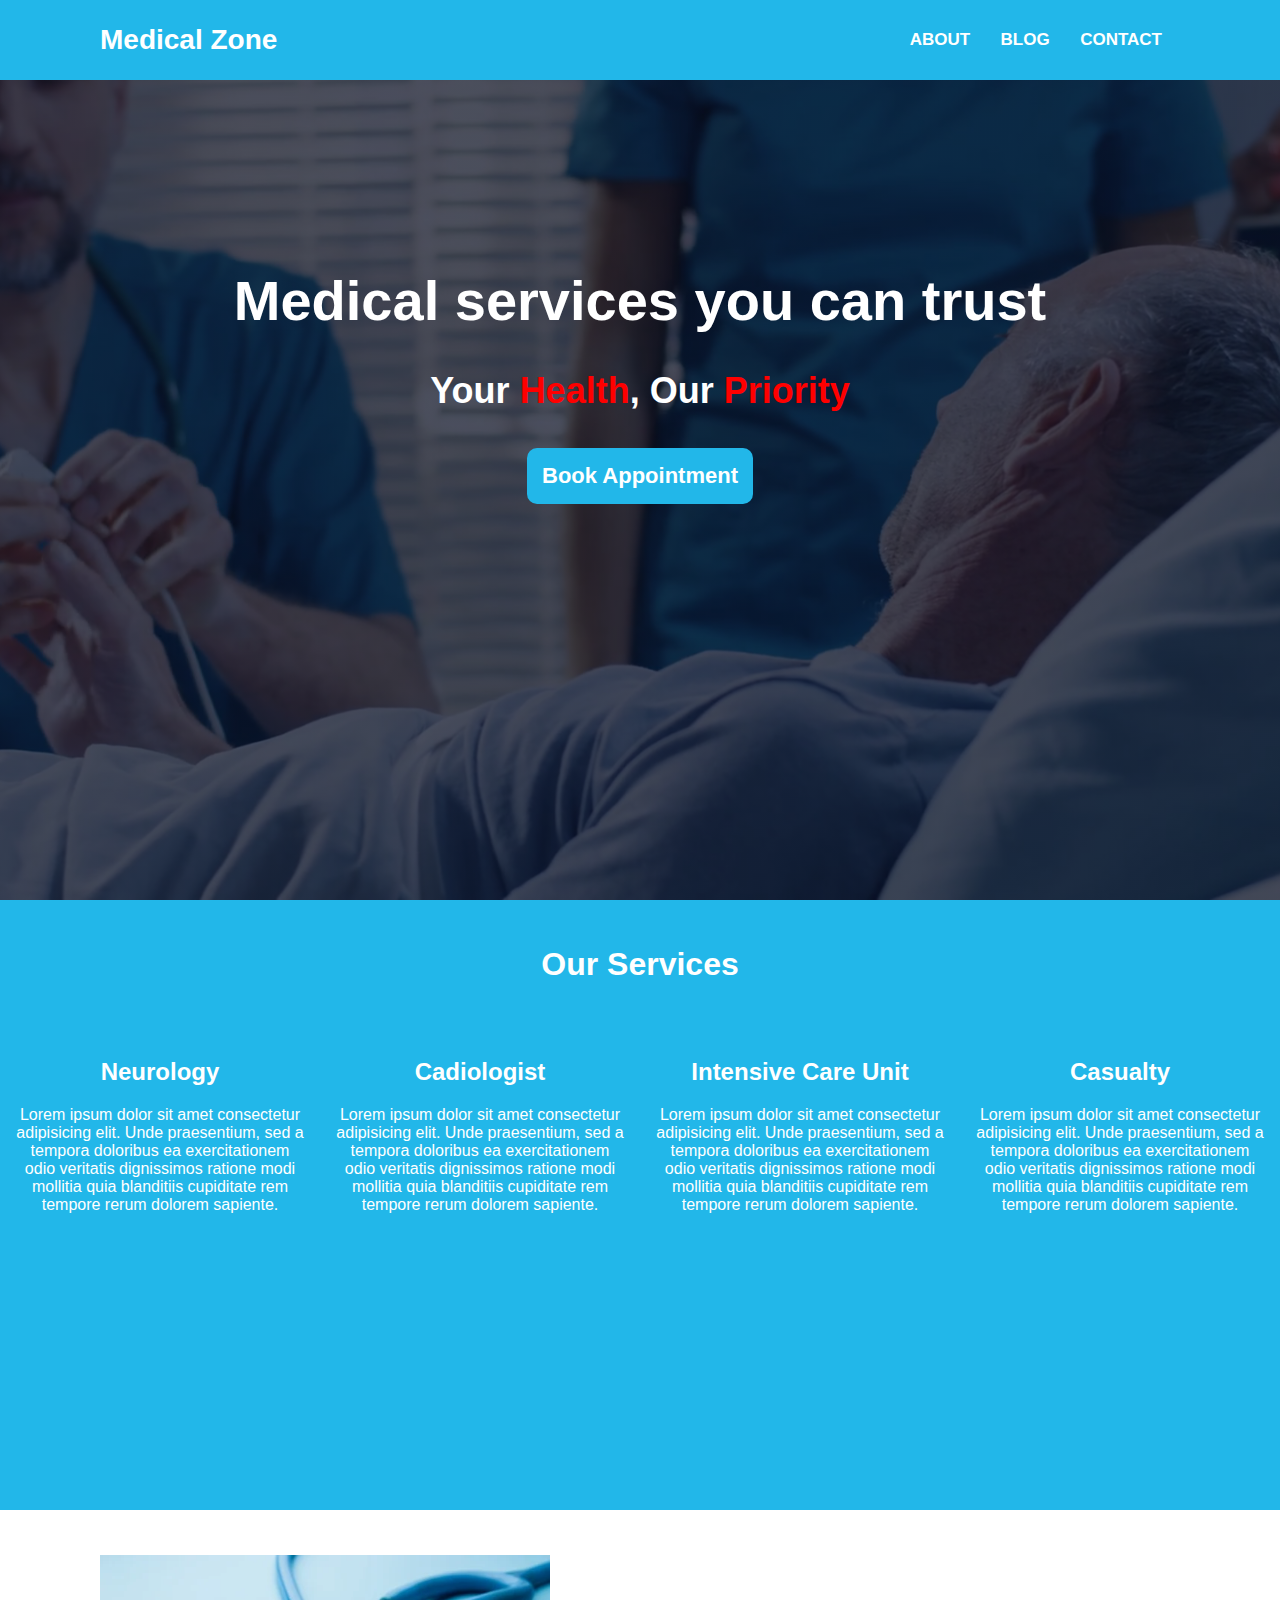
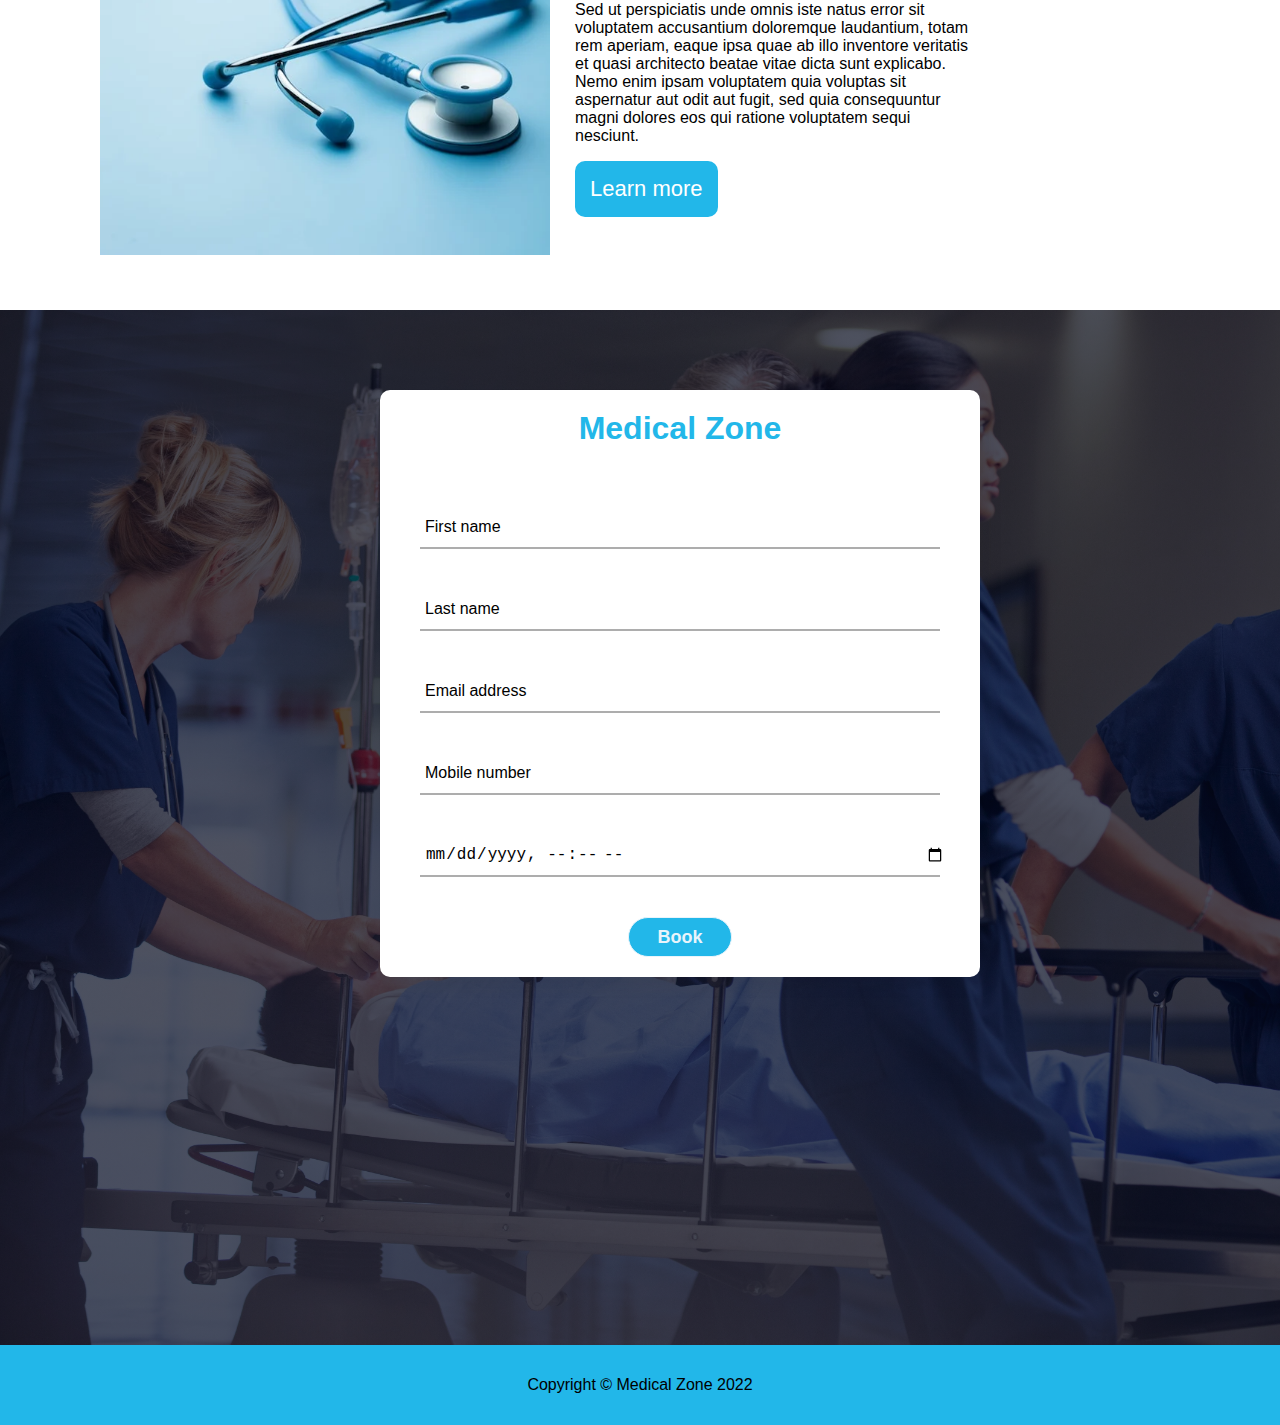
==== commit b8c3828d: "finalised the appointment form..." ====
--- a/Medical Zone/index.html
+++ b/Medical Zone/index.html
@@ -69,7 +69,38 @@
     </div>
 
     <div class="app-form">
-        
+        <div class="center">
+            <h1><a href="./index.html">Medical Zone</a></h1>
+            <form method="post">
+              <div class="txt_field">
+                <input type="text" required>
+                <span></span>
+                <label>First name</label>
+              </div>
+              <div class="txt_field">
+                <input type="text" required>
+                <span></span>
+                <label>Last name</label>
+              </div>
+              <div class="txt_field">
+                <input type="text" required>
+                <span></span>
+                <label>Email address</label>
+              </div>
+              <div class="txt_field">
+                <input type="text" required>
+                <span></span>
+                <label>Mobile number</label>
+              </div>
+              <div class="txt_field">
+                <input type="datetime-local" required>
+                <span></span>
+                <label></label>
+              </div>
+              <input type="submit" value="Book">
+              
+            </form>
+        </div>
     </div>
 
     <footer>
--- a/Medical Zone/css/main.css
+++ b/Medical Zone/css/main.css
@@ -141,7 +141,7 @@
     display: flex;
     background-color: white;
     min-height: 40vh;
-    padding: 0 100px;
+    padding: 15px 40px 0 100px;
     width:70%;
 }
 
@@ -172,53 +172,126 @@
 
  /* Appointment Form */
 .app-form{
-    min-height: 80vh;
-    background-color: rgb(158, 156, 156);
-    background-image: url(../images/tools\ 2.jpg);
+    min-height: 115vh;
+    background-image: linear-gradient(rgba(4, 9, 30, 0.7), rgba(4, 9, 30, 0.7)), url("../images/emergency.webp");
     background-size: cover;
-    opacity: 0.6;
- }
-
-.app-form h1{
-    text-align: center;
-}
-
-.app-form hr{
-    width: 5%;
-    height:0px;
-    padding-top: 0;
-}
-
-.app-form .form-container{
-    background-color: aliceblue;
-    padding: 50px 250px 100px 250px;
-    margin: 20px 250px;
-    border: 5px;
+}
+
+.center{
+    position:relative;
+    top: 80px; 
+    left: 380px;
+    width: 600px;
+    background: white;
     border-radius: 10px;
-}
-
-.form-labels{
-    padding: 10px;
-}
-
-.form-labels label{
+    box-shadow: 10px 10px 15px rgba(0,0,0,0.05);
+}
+
+.center form{
+    padding: 0 40px;
+    box-sizing: border-box;
+}
+
+.center h1{
+    text-align: center;
+    padding: 20px 0;
+  }
+
+  .center h1 a{
+    text-decoration: none;
+    color:rgb(34, 183, 233);
+}
+
+form .txt_field{
+    position: relative;
+    border-bottom: 2px solid #adadad;
+    margin: 40px 0;
+}
+
+.txt_field input{
+    width: 100%;
+    padding: 0 5px;
+    height: 40px;
+    font-size: 16px;
+    border: none;
+    background: none;
+    outline: none;
+}
+
+.txt_field label{
+    position: absolute;
+    top: 50%;
+    left: 5px;
+    transform: translateY(-50%);
+    font-size: 16px;
+    pointer-events: none;
+    transition: .5s;
+}
+
+.txt_field span::before{
+    content: '';
+    position: absolute;
+    top: 50%;
+    left: 0;
+    width: 0%;
+    height: 2px;
+    background: rgb(34, 183, 233);
+    transition: .5s;
+}
+
+.txt_field input:focus ~ label,
+  .txt_field input:valid ~ label{
+    top: -5px;
+    color: rgb(34, 183, 233);
+}
+
+.pass{
+    margin: -5px 0 20px 5px;
+    color: #a6a6a6;
+    cursor: pointer;
+}
+
+.pass:hover{
+    text-decoration: underline;
+}
+
+input[type="submit"]{
+    width: 20%;
+    margin-left: 40%;
+    height: 40px;
+    border: 1px solid;
+    background: rgb(34, 183, 233);
+    border-radius: 25px;
     font-size: 18px;
-    padding: 0 180px;
-    padding: 10px 0 10px 0;
-}
-
-.form-labels 
-#fname, 
-#gender, 
-#mobile, 
-#email, 
-#address1, 
-#address2, 
-#suburbs{
-    padding-right: 80px;
-    font-size: 18px;
-}
-
+    color: #e9f4fb;
+    font-weight: 700;
+    cursor: pointer;
+    outline: none;
+    margin-bottom: 20px;
+}
+
+input[type="submit"]:hover{
+    border-color: rgb(34, 183, 233);
+    transition: .5s;
+}
+
+.signup_link{
+    margin: 30px 0;
+    text-align: center;
+    font-size: 16px;
+    color: #666666;
+}
+
+.signup_link a{
+    color: rgb(34, 183, 233);
+    text-decoration: none;
+}
+
+.signup_link a:hover{
+    text-decoration: underline;
+}
+
+/* Footer */
 footer{
     padding:15px;
     background-color: rgb(34, 183, 233);
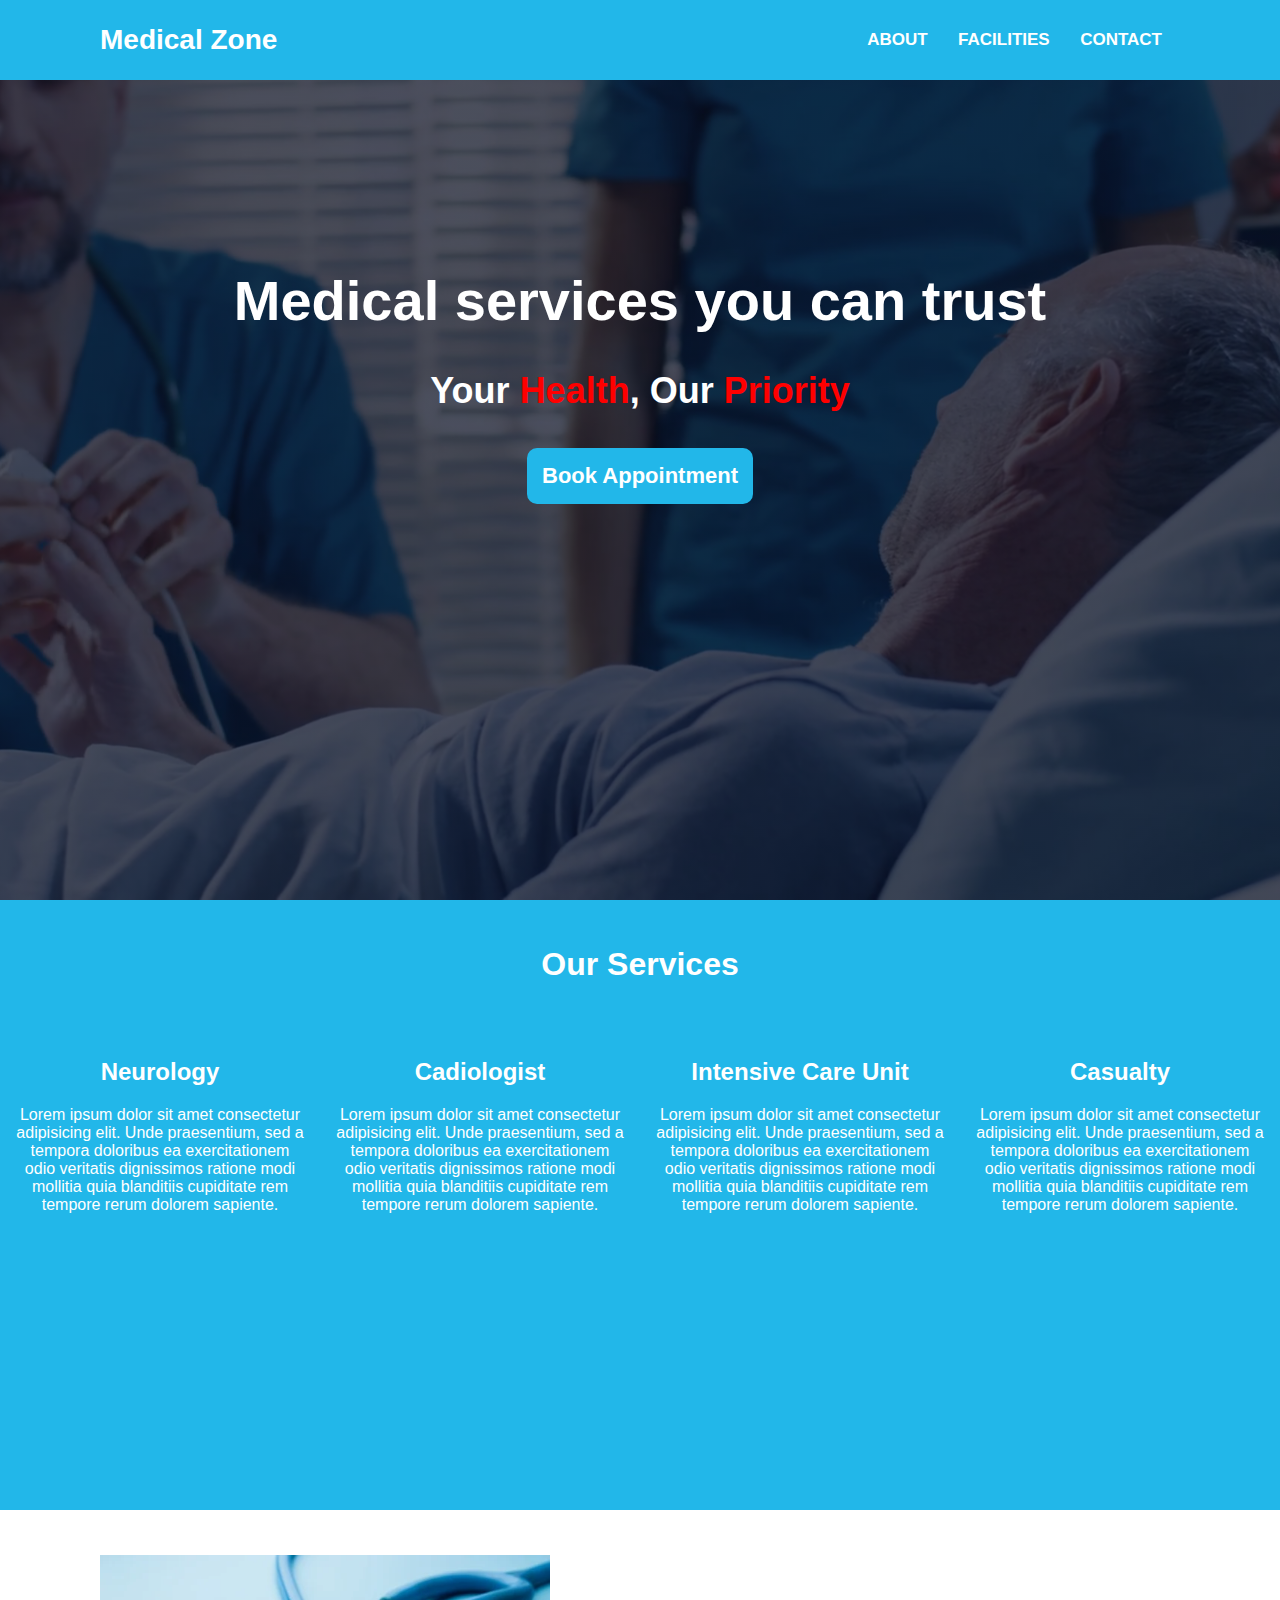
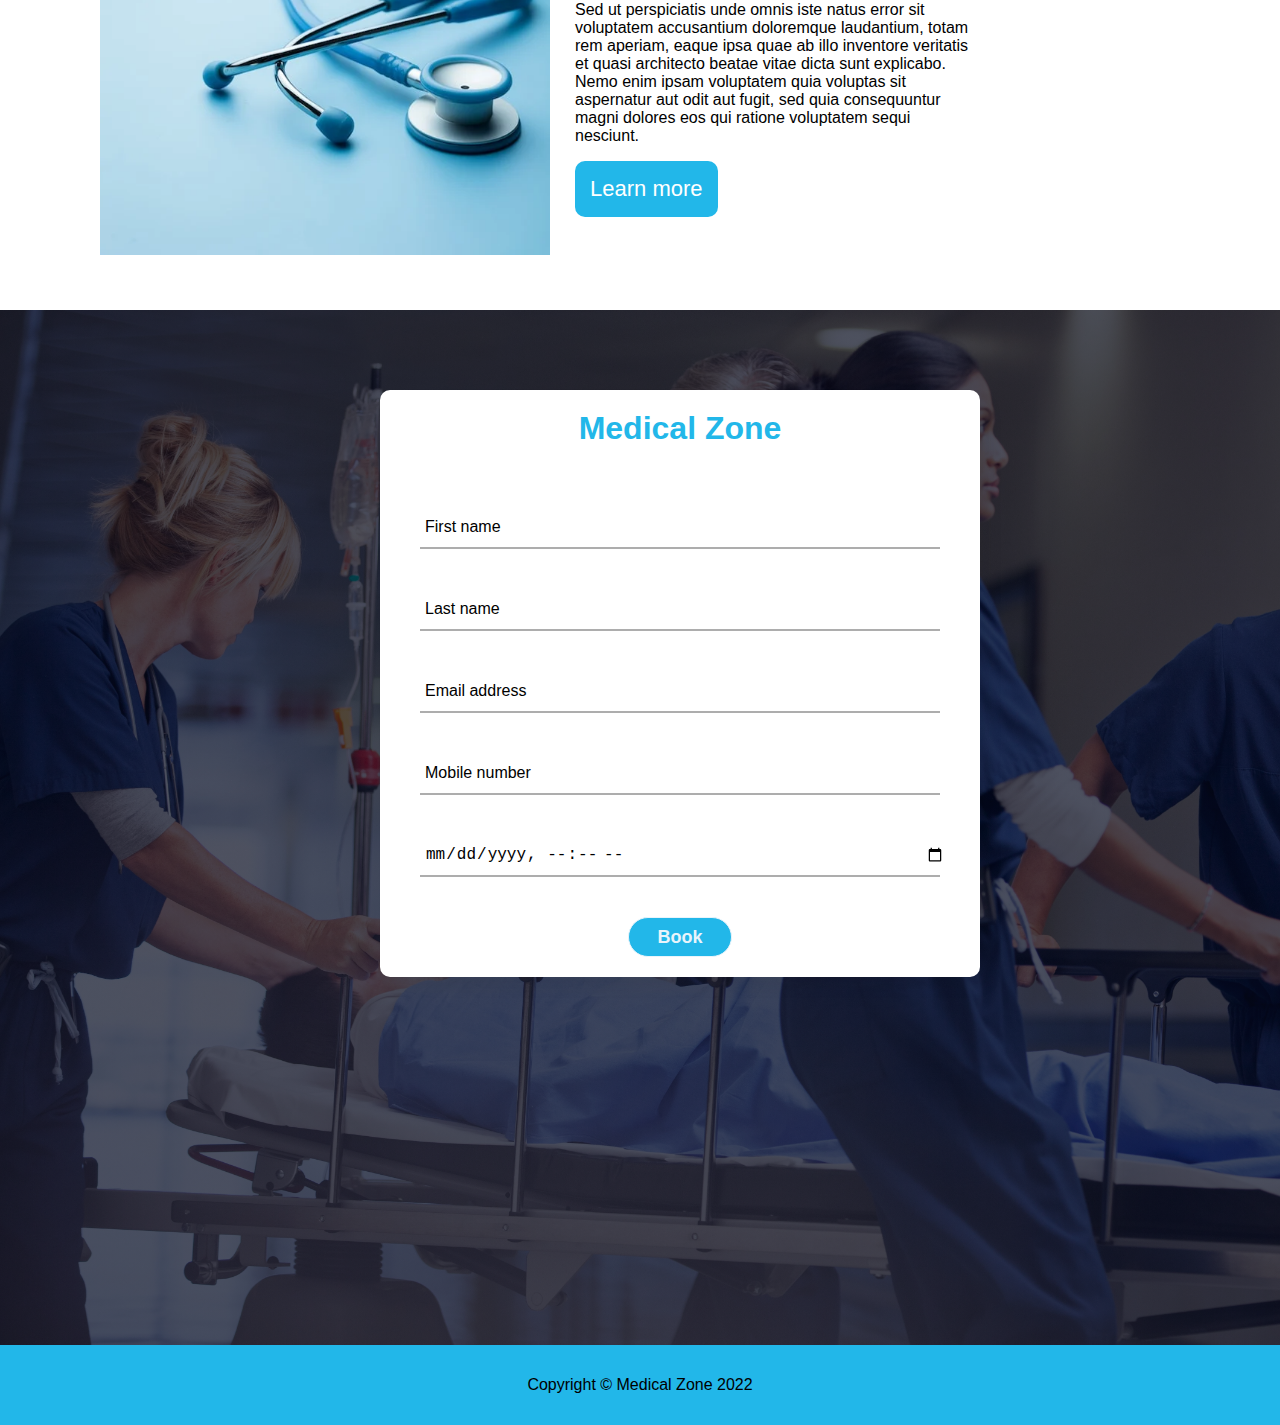
==== commit 381a087b: "added information pages.." ====
--- a/Medical Zone/index.html
+++ b/Medical Zone/index.html
@@ -14,9 +14,9 @@
         <nav>
             <label class="logo"><a href="index.html">Medical Zone</a></label>
             <ul>
-                <li><a href="#">About</a></li>
-                <li><a href="#">Blog</a></li>
-                <li><a href="#">Contact</a></li>
+                <li><a href="about.html">About</a></li>
+                <li><a href="facilities.html">Facilities</a></li>
+                <li><a href="contact.html">Contact</a></li>
             </ul>
         </nav>
 
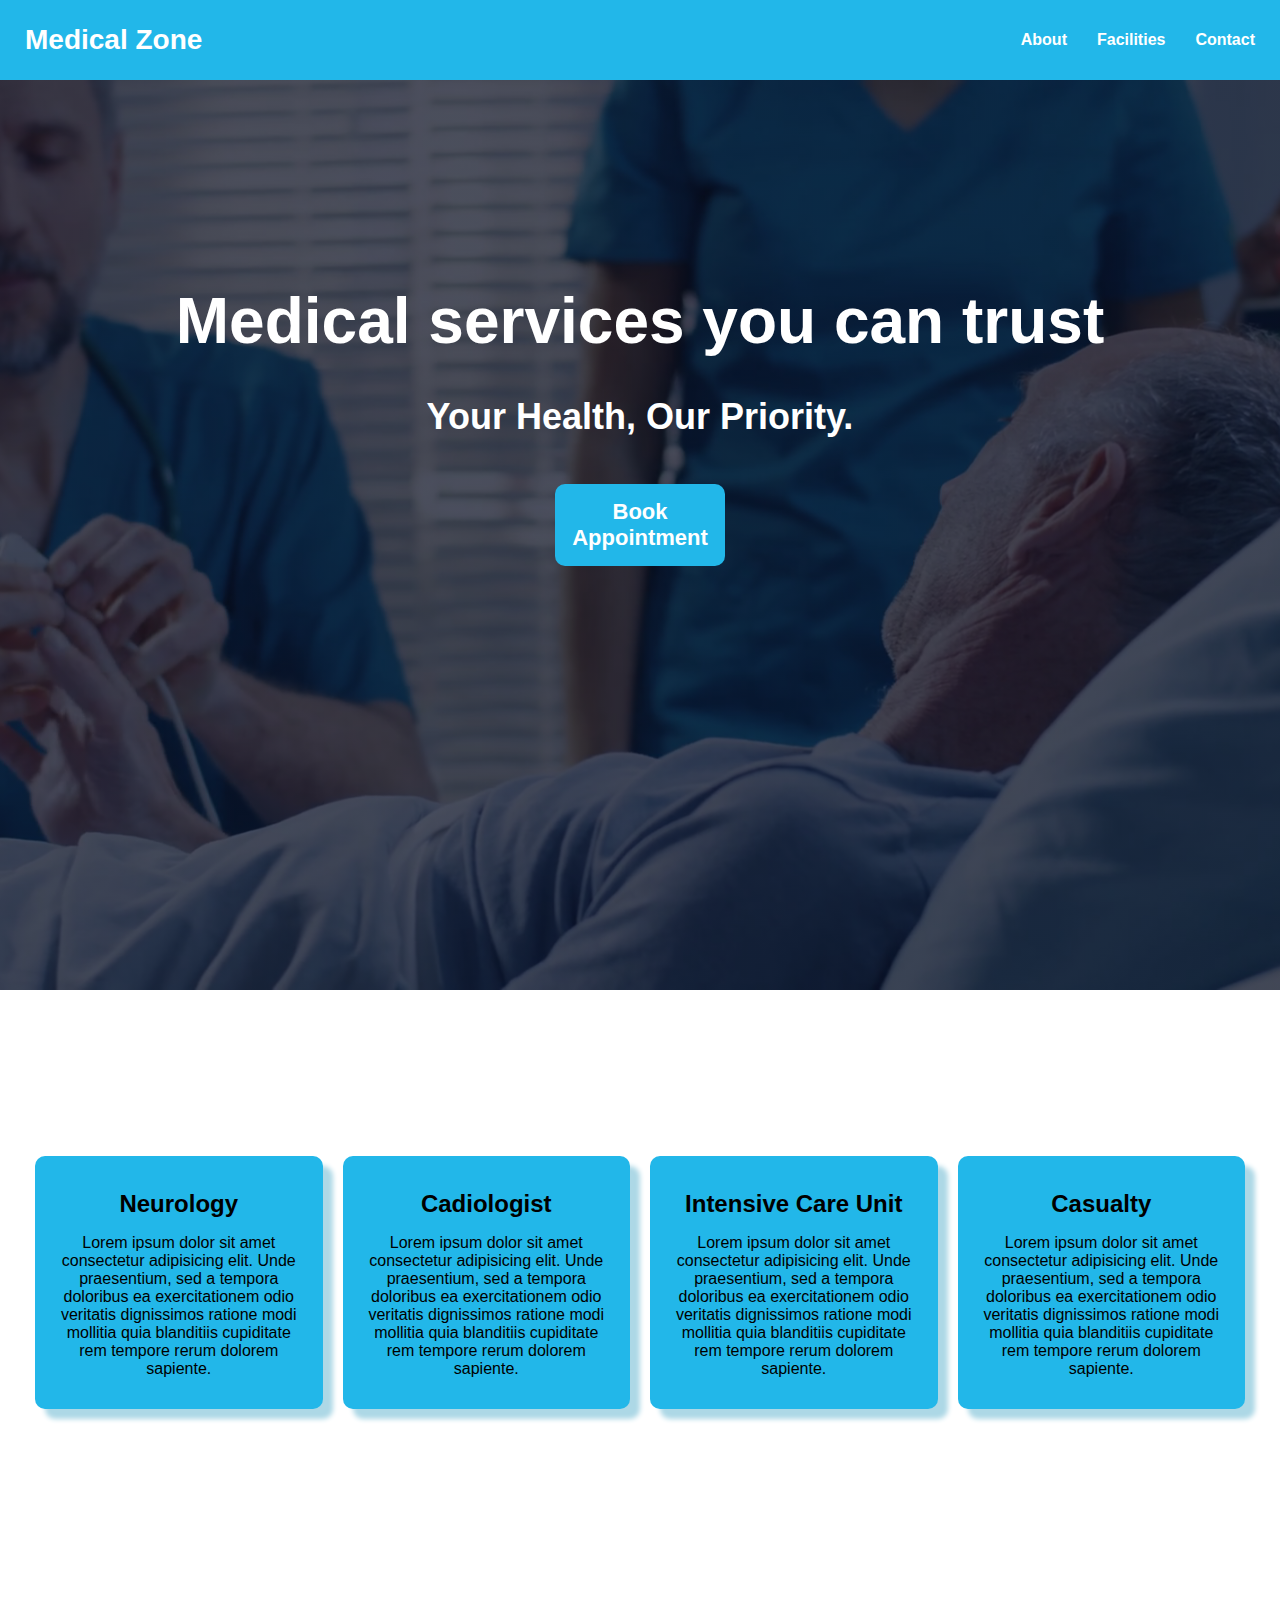
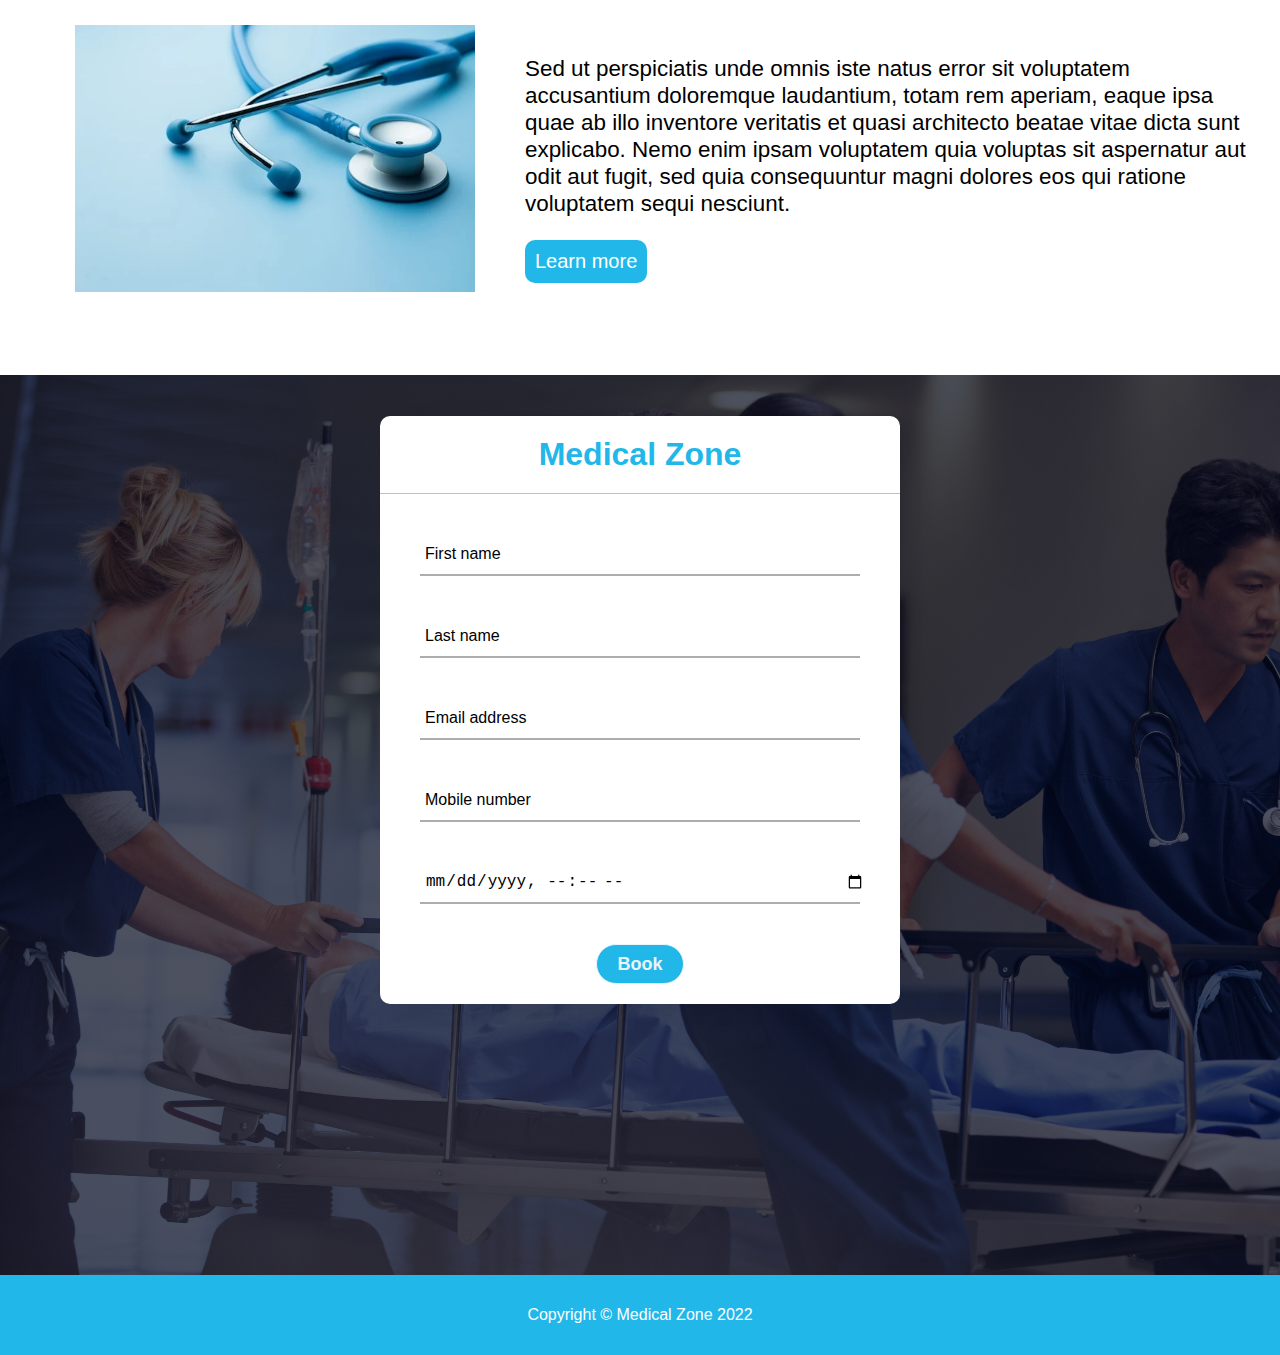
==== commit 8691f33f: "worked on adding media query.." ====
--- a/Medical Zone/index.html
+++ b/Medical Zone/index.html
@@ -10,46 +10,47 @@
     <title>Medical Zone | Welcome</title>
 </head>
 <body>
-    <div class="container">
-        <nav>
-            <label class="logo"><a href="index.html">Medical Zone</a></label>
-            <ul>
+    <nav class="navbar">
+        <div class="container">
+            <div class="logo">Medical Zone</div>
+            <ul class="nav">
                 <li><a href="about.html">About</a></li>
                 <li><a href="facilities.html">Facilities</a></li>
                 <li><a href="contact.html">Contact</a></li>
             </ul>
-        </nav>
+        </div>
+    </nav>
 
-        <div class="hero-section">
+    <header class="header">
+        <div class="container">
             <h1>Medical services you can trust</h1>
-            <p>Your <span>Health</span>, Our <span>Priority</span></p>
-            <button>Book Appointment</button>
+            <p>Your <span>Health</span>, Our <span>Priority.</span></p>
+            <button><a href="">Book Appointment</a></button>
         </div>
-    </div>   
+    </header>
 
-    <div class="services">
-        <h1>Our Services</h1>
-        <div class="service-container">
-            <div id="stethoscope">
-                <i class="fa fa-stethoscope fa-4x" aria-hidden="true"> </i>
+    <div class="service-container">
+        <div class="container">
+            <div class="service-items">
+                <i class="fas fa-stethoscope fa-4x" aria-hidden="true"> </i>
                 <h2>Neurology</h2>
                 <p>Lorem ipsum dolor sit amet consectetur adipisicing elit. Unde praesentium, sed a tempora doloribus ea exercitationem odio veritatis dignissimos ratione modi mollitia quia blanditiis cupiditate rem tempore rerum dolorem sapiente.</p>
             </div>
-
-            <div id="heartbeat">
-                <i class="fa fa-heartbeat fa-4x" aria-hidden="true"></i>
+    
+            <div class="service-items">
+                <i class="fas fa-heartbeat fa-4x" aria-hidden="true"></i>
                 <h2>Cadiologist</h2>
                 <p>Lorem ipsum dolor sit amet consectetur adipisicing elit. Unde praesentium, sed a tempora doloribus ea exercitationem odio veritatis dignissimos ratione modi mollitia quia blanditiis cupiditate rem tempore rerum dolorem sapiente.</p>
             </div>
-
-            <div id="medkit">
-                <i class="fa fa-medkit fa-4x" aria-hidden="true"></i>
+    
+            <div class="service-items">
+                <i class="fas fa-medkit fa-4x" aria-hidden="true"></i>
                 <h2>Intensive Care Unit</h2>
                 <p>Lorem ipsum dolor sit amet consectetur adipisicing elit. Unde praesentium, sed a tempora doloribus ea exercitationem odio veritatis dignissimos ratione modi mollitia quia blanditiis cupiditate rem tempore rerum dolorem sapiente.</p>
             </div>
-
-            <div id="user"> 
-                <i class="fa fa-user-md fa-4x" aria-hidden="true"></i>
+    
+            <div class="service-items"> 
+                <i class="fas fa-user-md fa-4x" aria-hidden="true"></i>
                 <h2>Casualty</h2>
                 <p>Lorem ipsum dolor sit amet consectetur adipisicing elit. Unde praesentium, sed a tempora doloribus ea exercitationem odio veritatis dignissimos ratione modi mollitia quia blanditiis cupiditate rem tempore rerum dolorem sapiente.</p>
             </div>
@@ -57,11 +58,9 @@
     </div>
 
     <div class="about">
-        <div class="about-section">
-            <div id="about-image">
-                <img src="./images/cover.jpg" alt="image not available">
-            </div>
-            <div class="about-logo">
+        <div class="container">
+            <img src="./images/cover.jpg" alt="image not available">
+            <div>
                 <p>Sed ut perspiciatis unde omnis iste natus error sit voluptatem accusantium doloremque laudantium, totam rem aperiam, eaque ipsa quae ab illo inventore veritatis et quasi architecto beatae vitae dicta sunt explicabo. Nemo enim ipsam voluptatem quia voluptas sit aspernatur aut odit aut fugit, sed quia consequuntur magni dolores eos qui ratione voluptatem sequi nesciunt. </p>
                 <button>Learn more</button>
             </div>
@@ -69,42 +68,45 @@
     </div>
 
     <div class="app-form">
-        <div class="center">
-            <h1><a href="./index.html">Medical Zone</a></h1>
-            <form method="post">
-              <div class="txt_field">
-                <input type="text" required>
-                <span></span>
-                <label>First name</label>
-              </div>
-              <div class="txt_field">
-                <input type="text" required>
-                <span></span>
-                <label>Last name</label>
-              </div>
-              <div class="txt_field">
-                <input type="text" required>
-                <span></span>
-                <label>Email address</label>
-              </div>
-              <div class="txt_field">
-                <input type="text" required>
-                <span></span>
-                <label>Mobile number</label>
-              </div>
-              <div class="txt_field">
-                <input type="datetime-local" required>
-                <span></span>
-                <label></label>
-              </div>
-              <input type="submit" value="Book">
-              
-            </form>
+        <div class="container">
+            <div class="center">
+                <h1><a href="./index.html">Medical Zone</a></h1>
+                <form method="post">
+                  <div class="txt_field">
+                    <input type="text" required>
+                    <span></span>
+                    <label>First name</label>
+                  </div>
+                  <div class="txt_field">
+                    <input type="text" required>
+                    <span></span>
+                    <label>Last name</label>
+                  </div>
+                  <div class="txt_field">
+                    <input type="text" required>
+                    <span></span>
+                    <label>Email address</label>
+                  </div>
+                  <div class="txt_field">
+                    <input type="text" required>
+                    <span></span>
+                    <label>Mobile number</label>
+                  </div>
+                  <div class="txt_field">
+                    <span></span>
+                    <input type="datetime-local" required>
+                    <label></label>
+                  </div>
+                  <input type="submit" value="Book">
+                </form>
+            </div>
         </div>
     </div>
 
     <footer>
-        <p>Copyright &#169; Medical Zone 2022</p>
+        <div class="container">
+            <p>Copyright &#169; Medical Zone 2022</p>
+        </div>
     </footer>
 </body>
 </html>--- a/Medical Zone/css/main.css
+++ b/Medical Zone/css/main.css
@@ -1,187 +1,183 @@
 body{
     font-family: 'Roboto', sans-serif;
-    margin:0;
-    padding:0;
+    padding: 0;
+    margin: 0;
     list-style: none;
     box-sizing: border-box;
 }
 
-nav{
-    background-color: rgb(34, 183, 233);
-    height: 80px;
-    width: 100%;
-}
-
-label.logo a{
+h1, h2{
+    margin-bottom: 15px;
+}
+
+.container{
+    max-width: 1500px;
+    margin: 0 auto;
+    padding: 0 25px;
+}
+
+.navbar{
+    background-color:rgb(34, 183, 233);
+}
+
+ul{
+    list-style-type: none;
+}
+
+.logo{
     color: white;
     font-size: 28px;
     line-height: 80px;
-    padding: 0 100px;
-    font-weight: bold;
-    text-decoration: none;
-}
-
-nav ul{
-    float: right;
-    margin-right: 20px;
-    line-height: 80px;
-    margin: 0 5px;
-    padding-right: 100px;
-}
-
-nav ul li a{
+    font-weight: bold;
+    text-decoration: none;
+}
+
+.navbar .container{
+    display: flex;
+}
+
+.navbar .container{
+    display: flex;
+    justify-content: space-between;
+    align-items: center;
+    height: 100%;
+}
+
+.navbar ul{
+    display: flex;
+}
+
+.navbar ul li{
+    margin-left: 30px;
+}
+
+.navbar a{
+    text-decoration: none;
     color: white;
-    font-size: 17px;
-    text-transform: uppercase;
-    padding: 7px 13px;
-    text-decoration: none;
-    font-weight: bold;
-}
-
-nav ul li{
-    display: inline-block
-}
-
-.container{
-    min-height: 100vh;
-    width: 100%;
+    font-weight: bold;
+}
+
+.header{
     background-image: linear-gradient(rgba(4, 9, 30, 0.7), rgba(4, 9, 30, 0.7)), url("../images/2.png");
     background-position: center;
     background-size: cover;
-    position: relative;
-    background-size: cover;
+    min-height: 100vh;
+    padding-top: 10px;
+    color: white;
     height: calc(100vh - 90px);
 }
 
-/* Hero Section */
-.hero-section{
-    text-align: center;
-    padding:150px;
-}
-
-.hero-section span{
-    color: rgb(255, 0, 0);
-}
-
-.hero-section h1{
-    font-size: 56px;
-    color:white;
-}
-
-.hero-section p{
+.header .container{
+    text-align: center;
+}
+
+.header h1{
+    font-size: 4rem;
+    font-weight: bold;
+    line-height: 1.2;
+    text-align: center;
+    padding-top: 150px;
+}
+
+.header p{
     font-size:36px;
     color:white;
     font-weight: bold;
-}
-
-.hero-section button{
+    text-align: center;
+}
+
+.header button{
     background-color: rgb(34, 183, 233);
     border-style: none;
     border-radius: 10px;
     font-size:22px;
-    color:white;
     padding:15px;
     font-weight: bold;
-}
-
-.hero-section button:hover{
-    background-color: white;
-    color:rgb(34, 183, 233);
+    margin: 10px 530px;
+}
+
+.header button a{
+    text-decoration: none;
+    color: white;
+}
+
+.header button:hover{
+    background-color: black;
 }
 
 /* Services */
-.services{
+.service-container .container{
     min-height: 65vh;
-    padding-top:25px;
-    color:white;
-    background-color: rgb(34, 183, 233);
-}
-
-.services h1{
-    text-align: center;
-}
-
-.service-container{
-    display: flex;
-}
-
-#stethoscope i, 
-#heartbeat i, 
-#medkit i, 
-#user i{
-    text-align: center;
-    padding-left:110px;
-    margin: 10px;
-    color:black;
-}
-
-#stethoscope h2, 
-#heartbeat h2, 
-#medkit h2, 
-#user h2{
-    text-align: center;
-}
-
-#stethoscope p, 
-#heartbeat p, 
-#medkit p, 
-#user p{
-    text-align: center;
-}
-
-#stethoscope, 
-#heartbeat, 
-#medkit, 
-#user{
-    padding: 15px;
-}
-
-/* About Section */
-.about-section{
-    display: flex;
-    background-color: white;
-    min-height: 40vh;
-    padding: 15px 40px 0 100px;
-    width:70%;
-}
-
-.about .about-section #about-image img{
-    padding: 30px 0;
-    width: 450px;
-    height: 300px;
-}
-
-.about .about-section .about-logo{
-    padding: 60px 25px;
-    text-justify: newspaper;
-}
-
-.about-logo button{
+    display: flex;
+    justify-content: space-between;
+    align-items:center;
+}
+
+.service-items{
+    align-items: center;
+    text-align: center;
+    justify-content: space-between;
+    flex: 1;
+    background:rgb(34, 183, 233);
+    border-radius: 10px;
+    box-shadow: 0 3px 5px rgba(0, 0, 0, 0.6);
+    padding: 15px 20px;
+    margin: 20px 10px;
+    box-shadow: 10px 10px 5px lightblue;
+}
+
+.about{
+    min-height: 400px;
+}
+
+.about img{
+    max-width: 400px;
+    padding: 50px;
+}
+
+.about p{
+    font-size: 1.4rem;
+    line-height: 1.2;
+}
+
+.about .container{
+    display: flex;
+    align-items: center;
+    justify-content: space-between;
+}
+
+.about button{
     background-color: rgb(34, 183, 233);
     border-style: none;
     border-radius: 10px;
-    font-size:22px;
+    font-size:20px;
     color:white;
-    padding:15px;
-}
-
-.about-logo button:hover{
-    background-color: white;
-    color:rgb(34, 183, 233);
+    padding:10px;
+}
+
+.about button:hover{
+    background-color: black;
 }
 
  /* Appointment Form */
 .app-form{
-    min-height: 115vh;
+    min-height: 100vh;
     background-image: linear-gradient(rgba(4, 9, 30, 0.7), rgba(4, 9, 30, 0.7)), url("../images/emergency.webp");
     background-size: cover;
+    height: calc(100vh - 90px);
+}
+
+.app-form .container{
+    padding: 20px 380px;
+}
+
+.center h1{
+    text-align: center;
+    padding: 20px 0;
+    border-bottom: 1px solid silver;
 }
 
 .center{
-    position:relative;
-    top: 80px; 
-    left: 380px;
-    width: 600px;
     background: white;
     border-radius: 10px;
     box-shadow: 10px 10px 15px rgba(0,0,0,0.05);
@@ -195,9 +191,9 @@
 .center h1{
     text-align: center;
     padding: 20px 0;
-  }
-
-  .center h1 a{
+}
+
+.center h1 a{
     text-decoration: none;
     color:rgb(34, 183, 233);
 }
@@ -240,7 +236,7 @@
 }
 
 .txt_field input:focus ~ label,
-  .txt_field input:valid ~ label{
+.txt_field input:valid ~ label{
     top: -5px;
     color: rgb(34, 183, 233);
 }
@@ -271,8 +267,8 @@
 }
 
 input[type="submit"]:hover{
-    border-color: rgb(34, 183, 233);
-    transition: .5s;
+    background-color: black;
+    transition: .2s;
 }
 
 .signup_link{
@@ -299,4 +295,79 @@
 
 footer p{
     text-align: center;
+    color:white;
+}
+
+@media(max-width: 768px){
+    .header{
+        min-height: 30px;
+    }
+
+    .header .container h1{
+        font-size: x-large;
+    }
+
+    .header .container p{
+        font-size: larger;
+    }
+
+    .header .container button{
+        background-color: rgb(34, 183, 233);
+        border-style: none;
+        border-radius: 10px;
+        font-size:12px;
+        color:white;
+        padding:8px;
+        font-weight: bold;
+        margin: 10px 155px;
+    }
+
+    .service-container .container{
+        display: block;
+        text-align: center;
+    }
+
+    .about .container{
+        display: block;
+        text-align: center;
+        padding-bottom: 10px;
+        padding-top: 0;
+    }
+
+    .about img{
+        max-width: 300px;
+    }
+
+    .about .container p{
+        font-size: 15px;
+    }
+
+    .app-form .container .center{
+        /*position:relative;*/
+        float:right;
+        width: 300px;
+        background: white;
+        border-radius: 10px;
+        box-shadow: 10px 10px 15px rgba(0,0,0,0.05);
+    }
+
+    .app-form .container .center form{
+        height: 460px;
+        width: 320px;
+    }
+
+    input[type="submit"]{
+        width: 30%;
+        margin-left: 35%;
+        height: 40px;
+        border: 1px solid;
+        background: rgb(34, 183, 233);
+        border-radius: 25px;
+        font-size: 18px;
+        color: #e9f4fb;
+        font-weight: 700;
+        cursor: pointer;
+        outline: none;
+        margin-bottom: 20px;
+    }
 }